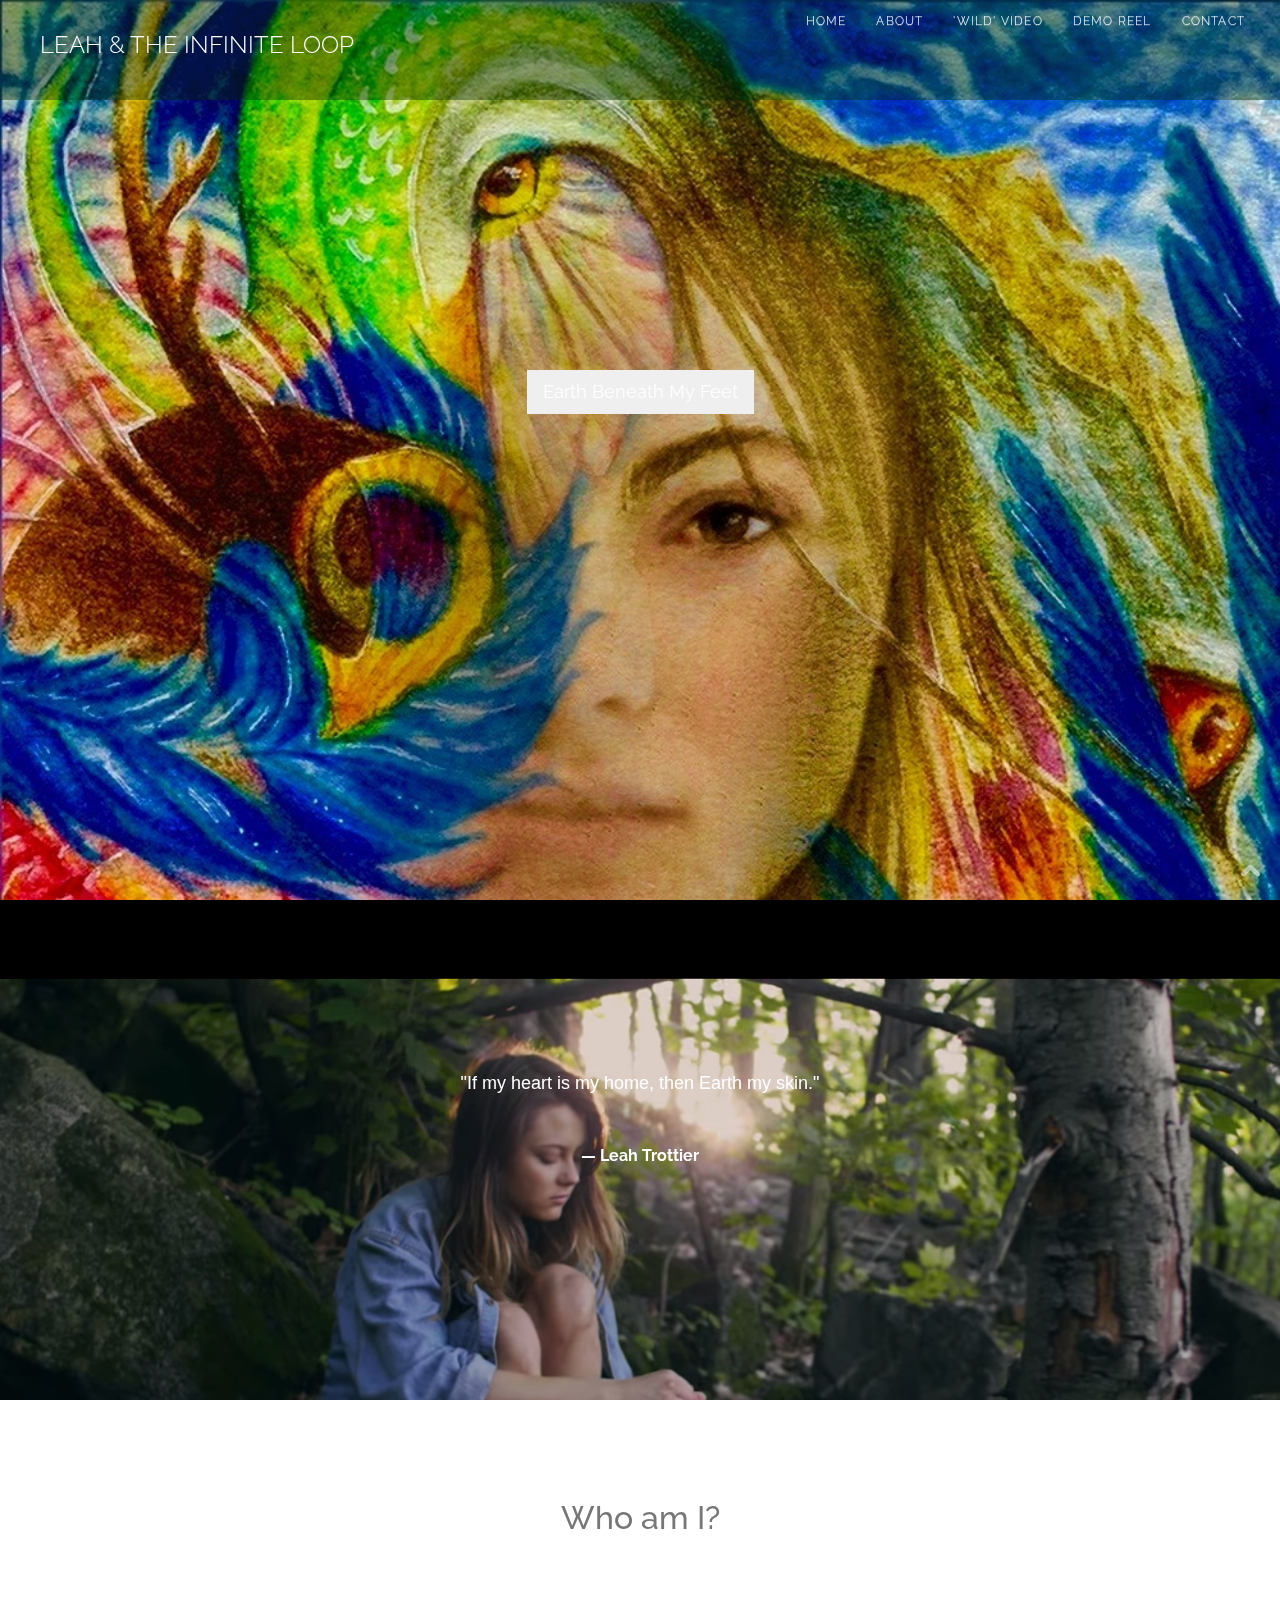
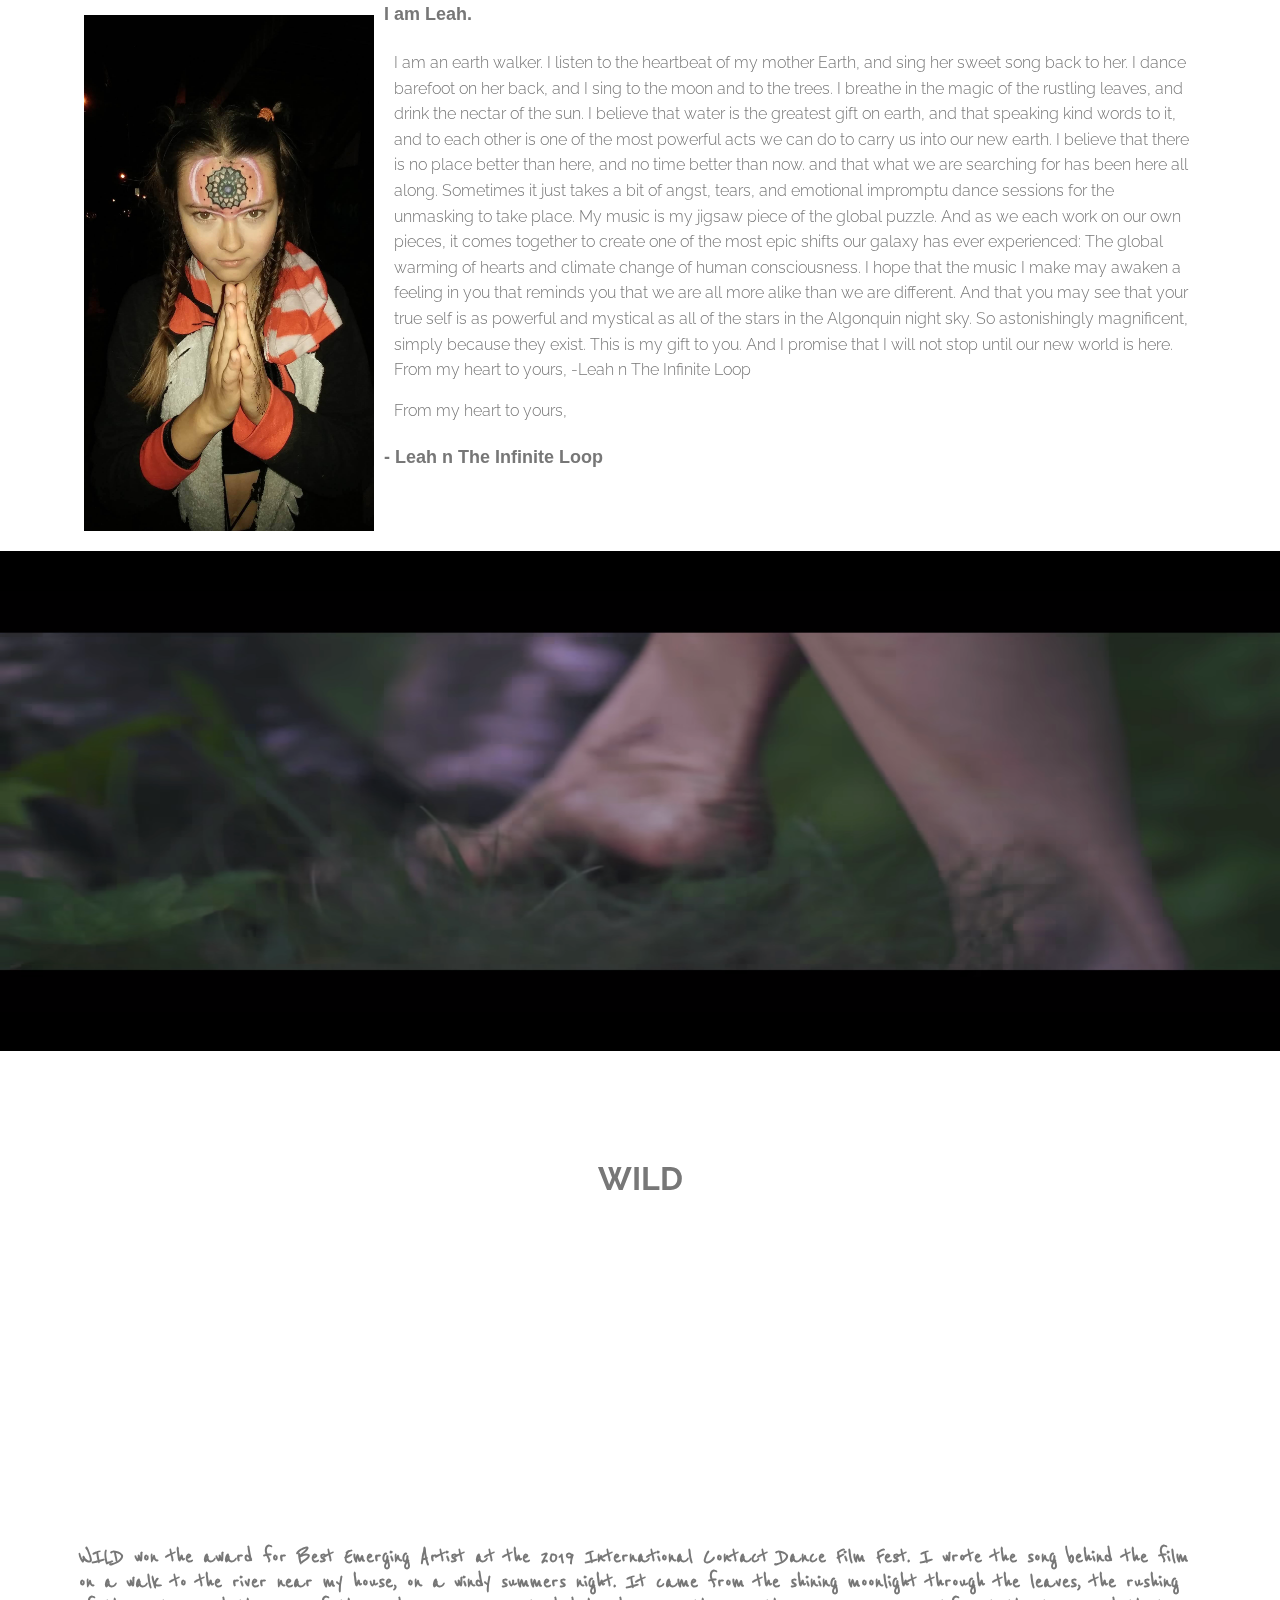
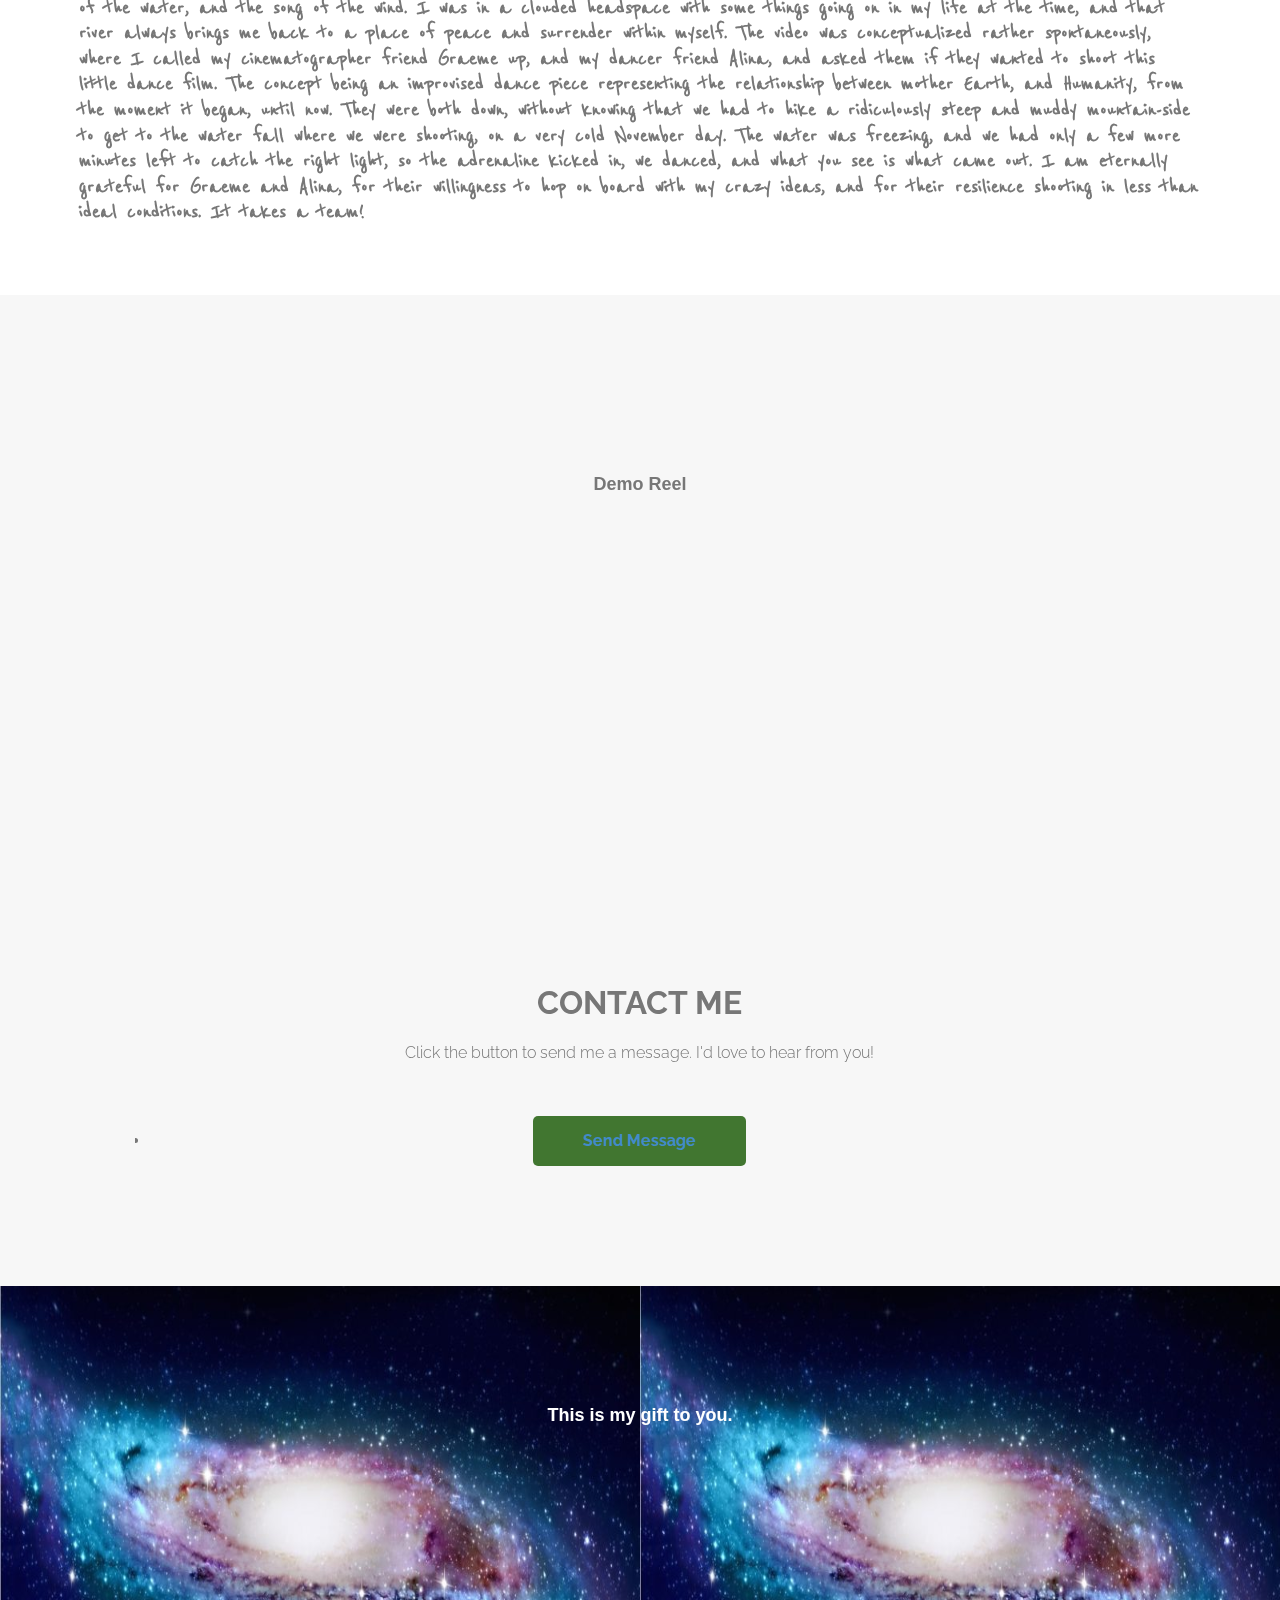
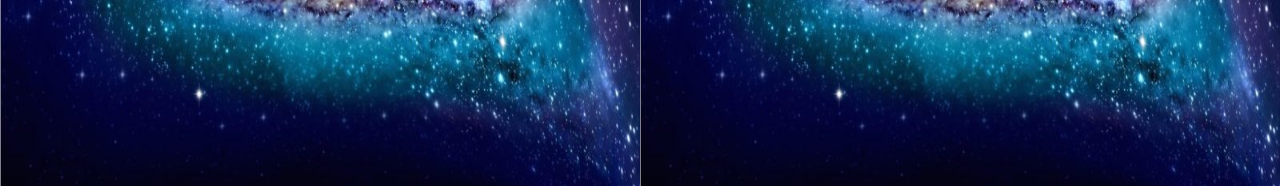
==== index.html @ 400b4d04 "fixed css bug" ====
<!DOCTYPE html>
<!--[if lt IE 7]>      <html class="no-js lt-ie9 lt-ie8 lt-ie7"> <![endif]-->
<!--[if IE 7]>         <html class="no-js lt-ie9 lt-ie8"> <![endif]-->
<!--[if IE 8]>         <html class="no-js lt-ie9"> <![endif]-->
<!--[if gt IE 8]><!-->
<html>
<!--<![endif]-->

<head>
    <!-- BASICS -->
    <meta charset="utf-8">
    <meta http-equiv="X-UA-Compatible" content="IE=edge,chrome=1">
    <title>GREEN responsive bootstraap template</title>
    <meta name="description" content="">
    <meta name="viewport" content="width=device-width, initial-scale=1.0">
    <link rel="stylesheet" type="text/css" href="Green/css/isotope.css" media="screen" />
    <link rel="stylesheet" href="Green/js/fancybox/jquery.fancybox.css" type="text/css" media="screen" />
    <link rel="stylesheet" href="Green/css/bootstrap.css">
    <link rel="stylesheet" href="Green/css/bootstrap-theme.css">
    <link href="Green/css/responsive-slider.css" rel="stylesheet">
    <link rel="stylesheet" href="Green/css/animate.css">
    <link rel="stylesheet" href="Green/css/style.css">
    <link href='https://fonts.googleapis.com/css?family=Reenie+Beanie' rel='stylesheet' type='text/css'>
    <link rel="stylesheet" href="Green/skin/default.css">
    <!-- =======================================================
    Theme Name: Green
    Theme URL: https://bootstrapmade.com/green-free-one-page-bootstrap-template/
    Author: BootstrapMade
    Author URL: https://bootstrapmade.com
    ======================================================= -->
</head>

<!-- NAVBAR -->
<body>


    <div class="header">
        <section id="header" class="appear">

            <div class="navbar navbar-fixed-top" role="navigation" data-0="line-height:100px; height:100px; background-color:rgba(0,0,0,0.3);" data-300="line-height:60px; height:60px; background-color:rgba(0,0,0,1);">

                <div class="navbar-header">
                    <button type="button" class="navbar-toggle" data-toggle="collapse" data-target=".navbar-collapse">
                        <span class="fa fa-bars color-white"></span>
                    </button>
                    <h1><a class="navbar-brand" href="index.html" data-0="line-height:90px;" data-300="line-height:50px;">LEAH & THE INFINITE LOOP
                    </a></h1>
                </div>
                <div class="navbar-collapse collapse">
                    <ul class="nav navbar-nav" data-0="margin-top:20px;" data-300="margin-top:5px;">
                        <li class="active"><a href="#header">Home</a></li>
                        <li><a href="#section-about">About</a></li>
                        <li><a href="#services">'Wild' Video</a></li>
                        <li><a href="#parallax1">Demo Reel</a></li>
                        <li><a href="#section-contact">Contact</a></li>
                    </ul>
                </div>

            </div>


        </section>
    </div>

<!-- HOME PAGE w AUTOMATIC VIDEO BUTTON (SEE BOTTOM SCRIPT)-->

    <div class="carousel-inner">
        <div class="item active" style="background-image: url(static/leah1.jpg);">
            <div class="carousel-caption">
                <div class="wow fadeInUp" data-wow-offset="0" data-wow-delay="0.3s">

                    <div class="wow fadeInUp" data-wow-offset="0" data-wow-delay="0.9s">
                        <form class="form-inline">
                            <div class="form-group">
                                <div id="earth_video" style="position: relative"></div>
                                <button type="button" id="earth_button" class="btn btn-outline-primary btn-lg btn-block" placeholder="Click Me">Earth Beneath My Feet</button>

                            </div>
                        </form>
                    </div>
                </div>
            </div>
        </div>
    </div>
</div>
</div>
</div>

<!-- LOCAL STYLING -->
<style>
.image {
    display: flex;
    background-image: url(static/Leahprayer.jpg);
    width: 450px;
    height: 450px;
    background-size: cover;
    background-position: center;
}

.container-box {
    display: flex;
    flex-direction: row;
    padding: 10px;
}

</style>

<!-- DIVIDER -->
<section id="testimonials-3" class="section" data-stellar-background-ratio="0.5">
    <div class="container">
        <div class="row">
            <div class="col-lg-12">
                <div class="align-center">
                    <div class="testimonial pad-top40 pad-bot40 clearfix">
                        <h5>
                            "If my heart is my home, then Earth my skin."
                        </h5>
                        <br />
                        <span class="author">&mdash; Leah Trottier </span>
                    </div>

                </div>
            </div>
        </div>

    </div>

</section>

<!-- ABOUT -->

<section id="section-about">
    <div class="container">
        <div class="about">

            <div class="row mar-bot40">
                <div class="col-md-offset-3 col-md-6">
                    <div class="title">
                        <div class="wow bounceIn">
                            <h2 class="section-heading animated" data-animation="bounceInUp">Who am I?</h2>

                        </div>
                    </div>
                </div>
            </div>
        </div>


        <div class="row">

                <div class="container-box">


                    <div class="d-flex justify-content-start">
                        <img class="image-fluid" src="static/Leahprayer.jpg" width="300px" height="auto" alt="">
                    </div>


                    <div class="d-flex justify-content-end m-5">

                        <h4>I am Leah.</h4>
                        <p>I am an earth walker. I listen to the heartbeat of my mother Earth, and sing her sweet song back to her.
                            I dance barefoot on her back, and I sing to the moon and to the trees.
                            I breathe in the magic of the rustling leaves, and drink the nectar of the sun.
                            I believe that water is the greatest gift on earth, and that speaking kind words to it, and to each other is one of the most powerful acts we can do to carry us into our new earth.
                            I believe that there is no place better than here, and no time better than now.
                            and that what we are searching for has been here all along.
                            Sometimes it just takes a bit of angst,  tears, and emotional impromptu dance sessions for the unmasking to take place.

                            My music is my jigsaw piece of the global puzzle. And as we each work on our own pieces, it comes together to create one of the most epic shifts our galaxy has ever experienced: The global warming of hearts and climate change of human consciousness.

                            I hope that the music I make may awaken a feeling in you that reminds you that we are all more alike than we are different.
                            And that you may see that your true self is as powerful and mystical as all of the stars in the Algonquin night sky. So astonishingly  magnificent, simply because they exist.

                            This is my gift to you. And I promise that I will not stop until our new world is here.

                            From my heart to yours,

                            -Leah n The Infinite Loop</p>

                            <p>From my heart to yours,<p>

                                <h4> - Leah n The Infinite Loop </h4>

                            </div>
                        </div>
                    </div>




                </div>
        </section>
    </div>
</div>


<!-- spacer section -->
<section id="parallax" class="section parallax">
    <div class="align-center pad-top40 pad-bot30">
    </div>
</section>


<!-- Wild Video -->

<section id="services" class="section pad-bot5 bg-white">
    <div class="container">
        <div class="row mar-bot5">
            <div class="col-md-offset-3 col-md-6">
                <div class="section-header">
                    <div class="wow bounceIn" data-animation-delay="7.8s">

                        <h2 class="section-heading animated">WILD</h2>

                        <iframe width="560" height="315" src="https://www.youtube.com/embed/CLNhPntzt3E"
                        frameborder="0" allow="accelerometer; autoplay; encrypted-media; gyroscope; picture-in-picture" allowfullscreen></iframe>
                    </div>
                </div>
            </div>
        </div>
        <p style= 'font-family: Reenie Beanie; font-weight: bold; font-size: 24px;'>
            WILD won the award for Best Emerging Artist at the 2019 International Contact Dance Film Fest.
            I wrote the song behind the film on a walk to the river near my house, on a windy summers night.
            It came from the shining moonlight through the leaves, the rushing of the water, and the song of the wind.

            I was in a clouded headspace with some things going on in my life at the time, and that river always brings
            me back to a place of peace and surrender within myself. The video was conceptualized rather spontaneously,
            where I called my cinematographer friend Graeme up, and my dancer friend Alina, and asked them if they wanted to shoot this little dance film.

            The concept being an improvised dance piece representing the relationship between mother Earth, and Humanity, from the moment it began, until now.
            They were both down, without knowing that we had to hike a ridiculously steep and muddy mountain-side to get to the water fall where we were shooting,
            on a very cold November day.

            The water was freezing, and we had only a few more minutes left to catch the right light, so the adrenaline kicked in, we danced,
            and what you see is what came out.

            I am eternally grateful for Graeme and Alina, for their willingness to hop on board with my crazy ideas, and for their resilience shooting in less than ideal conditions.

            It takes a team!</p>
        </section>


<!--Demo Reel-->

            <section id="parallax1" class="section pad-top40 pad-bot40 mar-bot20" data-stellar-background-ratio="0.5">
                <div class="container">
                    <div class="align-center">
                        <h4 class="color-black pad-top50">Demo Reel</h4>
                        <p class="color-black"></p>
                        <iframe width="560" height="315" src="https://www.youtube.com/embed/iNQnJTEz__c?modestbranding=1&showinfo=0&fs=0&controls=0" frameborder="0" allow="accelerometer; autoplay; encrypted-media; gyroscope; picture-in-picture"></iframe>
                </div>
            </section>

            <!-- section works -->
            <section id="section-works" class="section appear clearfix">
                <div class="container">

                <!-- contact -->
                <section id="section-contact" class="section appear clearfix">
                    <div class="container">

                        <div class="row mar-bot40">
                            <div class="col-md-offset-3 col-md-6">
                                <div class="section-header">
                                    <h2 class="section-heading animated" data-animation="bounceInUp">Contact Me</h2>
                                    <p>Click the button to send me a message.
                                        I'd love to hear from you!</p>
                                </div>
                            </div>
                        </div>

                <li class="text-center"><button type="submit" class="line-btn green">
                    <a href="mailto: zebraprintedturtle@gmail.com">Send Message</button>
                    </li>
                                    </div>

                            </div>
                            <!-- ./span12 -->
                        </div>

                    </div>
                </section>

            <!-- CLOSING PAGE -->
                <section id="parallax2" class="section parallax">
                    <div class="align-center pad-top40 pad-bot30">
                        <h4 class="color-white pad-top0">This is my gift to you.</h4>
                        <p class="color-white"> </p>
                    </div>
                </section>

<!-- SCRIPTS -->
            <a href="#header" class="scrollup"><i class="fa fa-chevron-up"></i></a>

            <script src="js/modernizr-2.6.2-respond-1.1.0.min.js"></script>
            <script src="js/jquery.js"></script>
            <script src="js/jquery.easing.1.3.js"></script>
            <script src="js/bootstrap.min.js"></script>
            <script src="js/jquery.isotope.min.js"></script>
            <script src="js/jquery.nicescroll.min.js"></script>
            <script src="js/fancybox/jquery.fancybox.pack.js"></script>
            <script src="js/skrollr.min.js"></script>
            <script src="js/jquery.scrollTo.js"></script>
            <script src="js/jquery.localScroll.js"></script>
            <script src="js/stellar.js"></script>
            <script src="js/responsive-slider.js"></script>
            <script src="js/jquery.appear.js"></script>
            <script src="js/grid.js"></script>
            <script src="js/main.js"></script>
            <script src="js/wow.min.js"></script>

            <!-- onclick sets an anonymous function which will be evoked when the button is clicked
            video.innerHTML inserts video tag into the div
            setTimeout stops the video after 52 seconds, replacing video tag with empty string -->

            <script>
            const button = document.getElementById("earth_button")
            const video = document.getElementById("earth_video")
            button.onclick = () => {
                video.innerHTML = `<video controls autoplay style="position: fixed; left:0; top:0">
                <source src="static/Earth_Beneath_My_Feet.mov" type="video/mp4"></video>`
                setTimeout(()=>{
                    video.innerHTML = ""
                }, 49000)
            }
            </script>
            <script src="/colorlib-regform-3/index.html"></script>
        </body>

        </html>
---- Green/css/isotope.css ----
/* Start: Recommended Isotope styles */

/**** Isotope Filtering ****/

.isotope-item {
  z-index: 2;
}

.isotope-hidden.isotope-item {
  pointer-events: none;
  z-index: 1;
}

/**** Isotope CSS3 transitions ****/

.isotope,
.isotope .isotope-item {
  -webkit-transition-duration: 0.8s;
     -moz-transition-duration: 0.8s;
      -ms-transition-duration: 0.8s;
       -o-transition-duration: 0.8s;
          transition-duration: 0.8s;
}

.isotope {
  -webkit-transition-property: height, width;
     -moz-transition-property: height, width;
      -ms-transition-property: height, width;
       -o-transition-property: height, width;
          transition-property: height, width;
}

.isotope .isotope-item {
  -webkit-transition-property: -webkit-transform, opacity;
     -moz-transition-property:    -moz-transform, opacity;
      -ms-transition-property:     -ms-transform, opacity;
       -o-transition-property:         top, left, opacity;
          transition-property:         transform, opacity;
}

/**** disabling Isotope CSS3 transitions ****/

.isotope.no-transition,
.isotope.no-transition .isotope-item,
.isotope .isotope-item.no-transition {
  -webkit-transition-duration: 0s;
     -moz-transition-duration: 0s;
      -ms-transition-duration: 0s;
       -o-transition-duration: 0s;
          transition-duration: 0s;
}

/* End: Recommended Isotope styles */



/* disable CSS transitions for containers with infinite scrolling*/
.isotope.infinite-scrolling {
  -webkit-transition: none;
     -moz-transition: none;
      -ms-transition: none;
       -o-transition: none;
          transition: none;
}



/**** Isotope styles ****/

/* required for containers to inherit vertical size from window */
/*html,
body {
  height: 100%;
}*/

#container {
  border: 1px solid #666;
  padding: 5px;
  margin-bottom: 20px;
}

.element {
  width: 110px;
  height: 110px;
  margin: 5px;
  float: left;
  overflow: hidden;
  position: relative;
  background: #888;
  color: #222;
  -webkit-border-top-right-radius: 1.2em;
      -moz-border-radius-topright: 1.2em;
          border-top-right-radius: 1.2em;
}

.element.alkali          { background: #F00; background: hsl(   0, 100%, 50%); }
.element.alkaline-earth  { background: #F80; background: hsl(  36, 100%, 50%); }
.element.lanthanoid      { background: #FF0; background: hsl(  72, 100%, 50%); }
.element.actinoid        { background: #0F0; background: hsl( 108, 100%, 50%); }
.element.transition      { background: #0F8; background: hsl( 144, 100%, 50%); }
.element.post-transition { background: #0FF; background: hsl( 180, 100%, 50%); }
.element.metalloid       { background: #08F; background: hsl( 216, 100%, 50%); }
.element.other.nonmetal  { background: #00F; background: hsl( 252, 100%, 50%); }
.element.halogen         { background: #F0F; background: hsl( 288, 100%, 50%); }
.element.noble-gas       { background: #F08; background: hsl( 324, 100%, 50%); }


.element * {
  position: absolute;
  margin: 0;
}

.element .symbol {
  left: 0.2em;
  top: 0.4em;
  font-size: 3.8em;
  line-height: 1.0em;
  color: #FFF;
}
.element.large .symbol {
  font-size: 4.5em;
}

.element.fake .symbol {
  color: #000;
}

.element .name {
  left: 0.5em;
  bottom: 1.6em;
  font-size: 1.05em;
}

.element .weight {
  font-size: 0.9em;
  left: 0.5em;
  bottom: 0.5em;
}

.element .number {
  font-size: 1.25em;
  font-weight: bold;
  color: hsla(0,0%,0%,.5);
  right: 0.5em;
  top: 0.5em;
}

.variable-sizes .element.width2 { width: 230px; }

.variable-sizes .element.height2 { height: 230px; }

.variable-sizes .element.width2.height2 {
  font-size: 2.0em;
}

.element.large,
.variable-sizes .element.large,
.variable-sizes .element.large.width2.height2 {
  font-size: 3.0em;
  width: 350px;
  height: 350px;
  z-index: 100;
}

.clickable .element:hover {
  cursor: pointer;
}

.clickable .element:hover h3 {
  text-shadow:
    0 0 10px white,
    0 0 10px white
  ;
}

.clickable .element:hover h2 {
  color: white;
}
---- Green/css/responsive-slider.css ----
.responsive-slider {
  width: 100%;
  position: relative;
}
.responsive-slider .touch-surface {
  position: absolute;
  top: 0;
  left: 0;
  width: 100%;
  height: 100%;
}
.responsive-slider .slides {
  position: relative;
  overflow: hidden;
}
.responsive-slider .slides ul {
  list-style-type: none;
  padding: 0;
  margin: 0;
  white-space: nowrap;
  font-size: 0;
  width: 100%;
}
.responsive-slider .slides ul li {
  display: inline-block;
}
.responsive-slider .slides ul li .slide-body {
  display: inline-block;
  position: relative;
  font-size: 14px;
}
.responsive-slider .slides ul li .slide-body img {
}
.responsive-slider .slides ul li .slide-body .caption {
  position: absolute;
  color: #fff;
  text-shadow: 0px 1px 0px #000000;
}
.responsive-slider .slides ul li .slide-body .caption.header {
  top: 45%;
  left: 29%;
}
@media (max-width: 1199px){
.responsive-slider .slides ul li .slide-body .caption.header {
  top: 45%;
  left:15%;
} 
}
.responsive-slider .slides ul li .slide-body .caption.header h1 {
  font-size: 50px;
  padding: 0 3px 0 3px;
  
}
.responsive-slider .slides ul li .slide-body .caption.header h2 {
  font-size: 40px;
  padding: 0 3px 0 3px;
  
}
.responsive-slider .slides ul li .slide-body .caption.header h2 i {
  font-size: 35px;
}
@media (min-width: 481px) and (max-width: 767px) {
  .responsive-slider .slides ul li .slide-body .caption.header h2 {
    font-size: 25px;
  }
  .responsive-slider .slides ul li .slide-body .caption.header h2 i {
    font-size: 20px;
  }
}
@media (max-width: 480px) {
  .responsive-slider .slides ul li .slide-body .caption.header h2 {
    font-size: 16px;
  }
  .responsive-slider .slides ul li .slide-body .caption.header h2 i {
    font-size: 14px;
  }
}
.responsive-slider .slides ul li .slide-body .caption.sub {
  bottom: -8px;
  right: -20px;
  font-weight: bold;
}
@media (min-width: 481px) and (max-width: 767px) {
  .responsive-slider .slides ul li .slide-body .caption.sub {
    font-size: 11px;
    bottom: 0px;
    right: -10px;
  }
}
@media (max-width: 480px) {
  .responsive-slider .slides ul li .slide-body .caption.sub {
    font-size: 10px;
    bottom: 5px;
    right: 0;
  }
}
.responsive-slider .slides ul li .slide-body .caption.img-html5 {
  top: 13%;
  right: 8%;
  width: 30%;
}
.responsive-slider .slides ul li .slide-body .caption.img-html5 img {
  max-width: 100%;
}
.responsive-slider .slides ul li .slide-body .caption.img-css3 {
  top: 57%;
  right: 12%;
  width: 10%;
}
.responsive-slider .slides ul li .slide-body .caption.img-css3 img {
  max-width: 100%;
}
.responsive-slider .slides ul li .slide-body .caption.img-bootstrap {
  top: 48%;
  right: 12%;
  width: 11%;
}
.responsive-slider .slides ul li .slide-body .caption.img-bootstrap img {
  max-width: 100%;
}
.responsive-slider .slides ul li .slide-body .caption.img-twitter {
  top: 19%;
  right: 12%;
  width: 11%;
}
.responsive-slider .slides ul li .slide-body .caption.img-twitter img {
  max-width: 100%;
}
.responsive-slider .slides ul li .slide-body .caption.img-jquery {
  top: 66%;
  right: 12%;
  width: 33%;
}
.responsive-slider .slides ul li .slide-body .caption.img-jquery img {
  max-width: 100%;
}
.responsive-slider .slider-control {
  position: absolute;
  font-size: 20px;
  color: #000;
  top: 40%;
  background-color: #fff;
  padding: 10px;
}
.responsive-slider .slider-control.left {
  left: 0;
  padding-left: 0;
  -webkit-border-radius: 0px 6px 6px 0px;
  border-radius: 0px 6px 6px 0px;
}
.responsive-slider .slider-control.left:hover {
  text-decoration: none;
  padding-left: 10px;
}
.responsive-slider .slider-control.right {
  right: 0;
  padding-right: 0;
  -webkit-border-radius: 6px 0px 0px 6px;
  border-radius: 6px 0px 0px 6px;
}
.responsive-slider .slider-control.right:hover {
  text-decoration: none;
  padding-right: 10px;
}
@media (max-width: 480px) {
  .responsive-slider .slider-control.left,
  .responsive-slider .slider-control.right {
    display: none;
  }
}
.responsive-slider .pages {
  position: absolute;
  bottom: 0;
  left: 0;
  width: 100%;
  text-align: center;
}
.responsive-slider .pages .page {
  display: inline-block;
  color: transparent;
  width: 5px;
  height: 5px;
  border: 3px solid #fff;
  border-radius: 50%;
  opacity: 0.5;
}
.responsive-slider .pages .page.active {
  opacity: 1;
}
---- Green/css/style.css ----
/*
    Theme Name: Green
    Theme URL: https://bootstrapmade.com/green-free-one-page-bootstrap-template/
    Author: BootstrapMade
    Author URL: https://bootstrapmade.com
*/
/* ==== Google font ==== */

@import url(https://fonts.googleapis.com/css?family=Raleway:400,300,200,100,500,600,700,800,900);

/* === fontawesome === */
@import url('font-awesome.css');
/* ==== overwrite bootstrap standard ==== */
@import url('overwrite.css');
@import url('animate.css');

/*==========================================================================
  General
  ========================================================================== */
body {
  font-family: "Raleway", Helvetica, Arial, sans-serif;
  color: #777;
  background: #f7f7f7;
  font-size: 16px;
  line-height: 1.6em;
  font-weight: 300;
  text-shadow: none;
}

.clear {
  clear: both;
}

body,
h1,
h2,
h3,
h4,
h5,
h6,
.h1,
.h2,
.h3,
.h4,
.h5,
.h6 {
  font-family: "Raleway", Helvetica, Arial, sans-serif;
}

h1,
h2,
h3,
h4,
h5,
h6 {
  font-style: normal;
  margin: 0 0 20px 0;
}

h1 {
  font-size: 40px;
  line-height: 30px;
}

h2 {
  font-size: 32px;
}

h3 {
  font-size: 24px;
}

h4 {
  font-size: 18px;
}

h5 {
  font-size: 16px;
}

.txt-light {
  font-weight: 300;
}

.txt-regular {
  font-weight: 400;
}

.txt-bold {
  font-weight: 700;
}

.txt-uppercase {
  text-transform: uppercase;
}

blockquote {
  font-family: "Raleway", Helvetica, Arial, sans-serif;
}

blockquote.bigquote {
  border: none;
  background-color: none;
  font-size: 48px;
  font-weight: 700;
  line-height: 1.1em;
  margin-top: 70px;
}

.text-bold {
  font-weight: 900;
}

article,
aside,
details,
figcaption,
figure,
footer,
header,
hgroup,
menu,
nav,
section {
  display: block;
}


small {
  font-size: 70%;
  font-weight: 100;
}

a:hover {
  text-decoration: none;
}

:focus {
  outline: none;
}

.color-white.txt-shadow {
  text-shadow: 1px 1px 0 rgba(0, 0, 0, 0.2);
}

.t-uppercase {
  text-transform: uppercase;
}

/*==========================================================================
  Misc & Adjust
 ========================================================================== */
.row {
  z-index: 9999;
}

.big {
  font-size: 20pt;
  font-weight: 300;
}


.blink:hover {
  opacity: 0.9;
}

.half-offset {
  margin-bottom: 75px !important;
}

.no-offset {
  margin: 0 !important;
  padding: 0;
}

.content,
.container {
  overflow: hidden;
}

.trans {
  border: 0 !important;
  background: 0 !important;
  box-shadow: none !important;
  -webkit-box-shadow: none !important;
}

.nobg {
  background: 0;
  border: 0;
}

.noborder {
  border: 0 !important;
}

.color-white {
  color: #fff;
}

.theme-bg {
  background-color: #ff7701 !important;
}

.normalize-font-top {
  padding-top: 25px;
}



/* --- float --- */
.float-left {
  float: left;
}

.float-right {
  float: right;
}

/* --- align --- */
.align-left {
  text-align: left;
}

.align-right {
  text-align: right;
}

.align-center {
  text-align: center;
  padding-top: 50px;
}

.align-center i:hover {

  cursor: pointer;
  -moz-transform: rotate(360deg);
  -webkit-transform: rotate(360deg);
  -ms--transform: rotate(360deg);
  transform: rotate(360deg);
  -webkit-transition: all 0.7s;
  -moz-transition: all 0.7s;
  -o-transition: all 0.7s;
  -ms-transition: all 0.7s;
  transition: all 0.7s;

}

/* ---- padding ---- */
/* top */
.pad-top0 {
  padding-top: 0;
}

.pad-top5 {
  padding-top: 5px;
}

.pad-top10 {
  padding-top: 10px;
}

.pad-top15 {
  padding-top: 15px;
}

.pad-top20 {
  padding-top: 20px;
}

.pad-top25 {
  padding-top: 25px;
}

.pad-top30 {
  padding-top: 30px;
}

.pad-top35 {
  padding-top: 35px;
}

.pad-top40 {
  padding-top: 40px;
}

.pad-top50 {
  padding-top: 50px;
}

/* bottom */
.pad-bot0 {
  padding-bottom: 0;
}

.pad-bot5 {
  padding-bottom: 5px;
}

.pad-bot10 {
  padding-bottom: 10px;
}

.pad-bot15 {
  padding-bottom: 15px;
}

.pad-bot20 {
  padding-bottom: 20px;
}

.pad-bot25 {
  padding-bottom: 25px;
}

.pad-bot30 {
  padding-bottom: 30px;
}

.pad-bot35 {
  padding-bottom: 35px;
}

.pad-bot40 {
  padding-bottom: 40px;
}


/* ---- margin --- */
.mar-left5 {
  margin-left: 5px;
}

.mar-left10 {
  margin-left: 10px;
}

.mar-left15 {
  margin-left: 15px;
}

.mar-left20 {
  margin-left: 20px;
}

.mar-left25 {
  margin-left: 25px;
}

.mar-left30 {
  margin-left: 30px;
}

.mar-right5 {
  margin-right: 5px;
}

.mar-right10 {
  margin-right: 10px;
}

.mar-right15 {
  margin-right: 15px;
}

.mar-right20 {
  margin-right: 20px;
}

.mar-right25 {
  margin-right: 25px;
}

.mar-right30 {
  margin-right: 30px;
}

/* top */
.mar-top0 {
  margin-top: 0;
}

.mar-top5 {
  margin-top: 5px;
}

.mar-top10 {
  margin-top: 10px;
}

.mar-top15 {
  margin-top: 15px;
}

.mar-top20 {
  margin-top: 20px;
}

.mar-top25 {
  margin-top: 25px;
}

.mar-top30 {
  margin-top: 30px;
}

.mar-top35 {
  margin-top: 35px;
}

.mar-top40 {
  margin-top: 40px;
}

/*service*/
i.service-icon {
  border: 1px solid #000;
  border-radius: 50%;
  display: inline-block;
  font-size: 56px;
  color: #417630;
  width: 140px;
  height: 140px;
  line-height: 136px;
  vertical-align: middle;
  text-align: center;
  margin-bottom: 25px;

}

i.service-icon:hover {
  border: 1px solid #417630;
  color: #fff;
  border-radius: 50%;
  display: inline-block;
  font-size: 56px;
  background-color: #417630;

  line-height: 136px;
  vertical-align: middle;
  text-align: center;
  cursor: pointer;
}

.service-col {
  padding: 40px 20px;
  margin: 0 10px;
  background-color: none;
  -webkit-transition: all 0.5s ease-out;
  -moz-transition: all 0.5s ease-out;
  -o-transition: all 0.5s ease-out;
  transition: all 0.5s ease-out;
  margin-bottom: 40px;
}

.service-col .service-icon {
  height: 140px;
  width: 140px;
  margin: 0 auto;
  border: 3px solid #417630;
  -webkit-box-shadow: inset 0 0 0 0 #fff;
  -moz-box-shadow: inset 0 0 0 0 #fff;
  box-shadow: inset 0 0 0 0 #fff;
  -webkit-transition: all 0.3s ease-out;
  -moz-transition: all 0.3s ease-out;
  -o-transition: all 0.3s ease-out;
  transition: all 0.3s ease-out;
  transition-delay: 0.3s;
  -webkit-transition-delay: 0.3s;
}

.service-col .service-icon i {
  font-size: 4.5em;
  line-height: 140px;
  margin: 0 auto;
  color: #417630;
  -webkit-animation: serviceicon 0.6s ease-in-out;
  -moz-animation: serviceicon 0.6s ease-in-out;
  animation: serviceicon 0.6s ease-in-out;
}

.service-col h2 {
  font-weight: 600;
  margin: 1em 0 0.75em;
}

.service-col h2 a {
  color: #417630;
}

}

.service-col p {
  font-size: 0.875em;
  font-weight: 200;
  margin-bottom: 0;
}

.service-col:hover {
  background-color: rgba(65, 118, 48, 0.25);
  -webkit-transition: all 0.2s ease-out;
  -moz-transition: all 0.2s ease-out;
  -o-transition: all 0.2s ease-out;
  transition: all 0.2s ease-out;
}

.service-col:hover .service-icon {
  -webkit-transition: all 0.5s ease-out;
  -moz-transition: all 0.5s ease-out;
  -o-transition: all 0.5s ease-out;
  transition: all 0.5s ease-out;
  transition-delay: 0s;
  -webkit-transition-delay: 0s;
  -webkit-box-shadow: inset 0 0 0 100px #fff;
  -moz-box-shadow: inset 0 0 0 100px #fff;
  box-shadow: inset 0 0 0 100px #fff;
}

.service-col:hover .service-icon i {
  color: #417630;
  -webkit-animation: serviceiconhover 0.5s ease-in-out;
  -moz-animation: serviceiconhover 0.5s ease-in-out;
  animation: serviceiconhover 0.5s ease-in-out;
}

/* bottom */
.mar-bot0 {
  margin-bottom: 0;
}

.mar-bot5 {
  margin-bottom: 5px;
}

.mar-bot10 {
  margin-bottom: 10px;
}

.mar-bot15 {
  margin-bottom: 15px;
}

.mar-bot20 {
  margin-bottom: 20px;
}

.mar-bot25 {
  margin-bottom: 25px;
}

.mar-bot30 {
  margin-bottom: 30px;
}

.mar-bot35 {
  margin-bottom: 35px;
}

.mar-bot40 {
  margin-bottom: 40px;
}

.mar-bot45 {
  margin-bottom: 45px;
}


/*===========================
  --- Sections ----
=========================== */

section.section {
  margin: 0;
  padding: 80px 0 60px 0;
}


.bg-white {
  background-color: #fff;
}

/* --- section heading --- */
.section-header {
  text-align: center;
  padding-top: 30px;
}

.section-header h2.section-heading {
  text-transform: uppercase;
  font-weight: 700;
}

/* ==========================
 --- Parallax ---
============================= */

#parallax {
    background-image: url(../img/barefoot.png);
    background-repeat: round, no-repeat;
    height: 500px;
    width: auto;
}

#parallax1 {
  padding-bottom: 40px;
  height: 500px;
}

#parallax2 {
  background-image: url(../img/parallax/WarpedMilkyWay-e1549386858602.jpg);
  background-repeat: round, no-repeat;
  height: 500px;
  width: auto;
}

#testimonials {
  /* background-image: url(../img/barefoot.png); */
  height: 500px;
  width: auto;
  .no-padding {
  padding-left: 0;
  padding-right: 0;
}
}

#testimonials-3 {
  background-image: url(../img/leahmtroyal.png);
  height: 500px;
}

#testimonials-2 {
  background-image: url(../img/barefoot.png);
  object-fit: contain;
  /* height: 500px;
  width: auto; */
}

/*===========================
	---Pricing---
===========================*/
{
  margin: 50px 0 100px 0;
}

.line-wrap {
  width: 100%;
  margin: 0 auto;
  position: relative;
}

.line-wrap:after {
  clear: both;
  content: "";
  display: block;
}

.line-pricing-table {
  display: table;
  width: 100%;
  table-layout: fixed;
}

.pricing-table-wrap {
  width: 100%;
  text-align: center;
  margin-bottom: 30px;
}


.pricing-table-wrap ul {
  border: 2px solid #e6e6e6;
  -webkit-border-radius: 5px;
  -moz-border-radius: 5px;
  -ms-border-radius: 5px;
  -o-border-radius: 5px;
  border-radius: 5px;
  margin: 0;
  padding: 40px 20px;
  background: #ffffff;
  list-style: none;
}

.pricing-table-wrap ul li.line-head-row {
  font-size: 24px;
  line-height: 100%;
  font-weight: bold;
  padding-bottom: 5px;
  list-style: none;
}

.pricing-table-wrap ul li.line-price-row {
  border-bottom: 2px solid #e6e6e6;
  padding-bottom: 30px;
  margin-bottom: 35px;
  list-style: none;
}

.pricing-table-wrap ul li.line-price-row p {
  margin: 0;
}

.pricing-table-wrap ul li.line-price-row small {
  font-size: 18px;
  color: #b3b3b3;
  list-style: none;
}

.pricing-table-wrap ul li.line-price-row span {
  font-size: 72px;
  color: #417630;
  font-weight: bold;
  font-family: 'Montserrat', sans-serif;
  line-height: 100%;
}

.pricing-table-wrap ul li.line-price-row span.symbol {
  position: relative;
  font-size: 24px;
  color: #000000;
  font-weight: normal;
  font-family: 'Raleway', sans-serif;
  top: -15px;
}

.pricing-table-wrap ul li.line-btn-row {
  margin-top: 30px;
  list-style: none;
}

.pricing-table-wrap ul.line-highlight {
  border-color: #417630;
  padding: 0;
}

.pricing-table-wrap ul.line-highlight li.line-price-row {
  background: #417630;
  border-color: #417630;
}

.pricing-table-wrap ul.line-highlight li.line-price-row small {
  color: #ffffff;
}

.pricing-table-wrap ul.line-highlight li.line-price-row span {
  color: #ffffff;
}

.pricing-table-wrap ul.line-highlight li.line-price-row span.symbol {
  color: #ffffff;
}

.pricing-table-wrap ul.line-highlight li.line-head-row {
  color: #ffffff;
  background: #417630;
  padding-top: 40px;
}

.pricing-table-wrap ul.line-highlight li.line-btn-row {
  padding-bottom: 40px;
}

.line-btn,
input[type="submit"],
button[type="submit"] {
  font-weight: bold;
  color: #000000;
  background-image: none;
  background-color: #ffffff;
  height: 50px;
  line-height: 50px;
  padding: 0 50px;
  cursor: pointer;
  border: 2px solid #000000;
  white-space: nowrap;
  -webkit-border-radius: 5px;
  -moz-border-radius: 5px;
  -ms-border-radius: 5px;
  -o-border-radius: 5px;
  border-radius: 5px;
  -webkit-transition: all 0.2s ease-in-out 0s;
  -moz-transition: all 0.2s ease-in-out 0s;
  -o-transition: all 0.2s ease-in-out 0s;
  -ms-transition: all 0.2s ease-in-out 0s;
  transition: all 0.2s ease-in-out 0s;
  display: inline-block;
}

.line-btn.small,
input[type="submit"].small,
button[type="submit"].small {
  height: 40px;
  line-height: 40px;
  padding: 0 30px;
}

.line-btn.big,
input[type="submit"].big,
button[type="submit"].big {
  height: 60px;
  line-height: 60px;
  padding: 0 70px;
}

.line-btn.blue,
input[type="submit"].blue,
button[type="submit"].blue {
  background: #009eca;
  border: none;
  color: #ffffff;
}

.line-btn.lightblue,
input[type="submit"].lightblue,
button[type="submit"].lightblue {
  background: #58c5c0;
  border: none;
  color: #ffffff;
}

.line-btn.darkblue,
input[type="submit"].darkblue,
button[type="submit"].darkblue {
  background: #42555c;
  border: none;
  color: #ffffff;
}

.line-btn.red,
input[type="submit"].red,
button[type="submit"].red {
  background: #e74c3c;
  border: none;
  color: #ffffff;
}

.line-btn.green,
input[type="submit"].green,
button[type="submit"].green {
  background: #417630;
  border: none;
  color: #ffffff;
}

.line-btn.orange,
input[type="submit"].orange,
button[type="submit"].orange {
  background: #f6ba70;
  border: none;
  color: #ffffff;
}

.line-btn.light,
input[type="submit"].light,
button[type="submit"].light {
  background: #dddddd;
  color: #000000;
  border: none;
}

.line-btn.light:hover,
input[type="submit"].light:hover,
button[type="submit"].light:hover {
  color: #ffffff;
  background: #417630;
}

/*===========================
  --- Header & menu ----
=========================== */

.navbar {
  line-height: 100px;
  height: 100px;
  background-color: rgba(5, 42, 2, 0.4);
  display: block;
  vertical-align: middle;
  text-align: center;
  margin-bottom: 0;
  padding-bottom: 0;
}

.navbar .navbar-collapse {
  margin-bottom: 0;
  padding-bottom: 0;
  margin-right: 20px;
}

/*--Responsive--*/

@media (max-width: 1199px) {
  .navbar .navbar-collapse {
    margin-bottom: 0;
    padding-bottom: 0;
    margin-top: -20px;
  }

  .navbar .navbar-nav>.active>a {
    padding-bottom: 0px;
  }

  .row-slider {
    height: auto;
  }
}

@media (max-width: 767px) {
  .navbar .navbar-collapse {
    padding: 0;
  }
}

.nav li {
  height: 100%;
  line-height: 100%;
  margin-bottom: 0;
  padding-bottom: 0;
}

.nav>li>a {
  display: table-cell;
  height: 100%;
  line-height: 100%;
  vertical-align: middle;
  color: #fff;
  font-weight: 0;
  font-size: 12px;
  letter-spacing: .1em;
  text-transform: uppercase;

}

.nav>li>a:hover {
  color: #fff;
  background: none;
}

.navbar-nav {
  float: right;
  margin-bottom: 0;
  padding-bottom: 0;
}

.navbar .navbar-nav>.active>a {
  color: #fff;
}

.navbar .navbar-nav>.active>a {
  padding-bottom: 15px;
}

h1 a.navbar-brand {
  font-size: 24px;
  color: #fff;
  font-weight: 300;
  text-shadow: none;
  margin-left: 40px;
}

.navbar-brand {
  padding: 0;
  display: table-cell;
  vertical-align: middle;
  line-height: 90px;
}

.navbar-brand img {
  vertical-align: middle;
}

.navbar-toggle {
  padding: 0;
  margin: 0;
  width: 80px;
}


.navbar-collapse.in, .navbar-collapse.collapsing {
  margin-top: -5px !important;
  width: 100%;
}



/*===========================
  --- Featured section ----
=========================== */

section.featured {
  height: auto;
  padding: px 0 0px;
  background: #333333;
  vertical-align: middle;
  text-align: center;
  color: #fff;
}

section.featured img {
  height: 100%;

}

section.featured h2.slogan {
  color: #fff;
  font-size: 48px;
  font-weight: 900;
}

/*===========================
  slider
============================ */
.slider {
  position: relative;
}

.carousel-inner {
  height: 100vh;
}

@media (max-width: 768px) {
  .slider {
    margin-top: 60px;
  }

  .navbar {
    height: 60px !important;
  }

  .navbar-header {
    background: #000000;
    height: 60px !important;
    line-height: 55px;
  }

  .navbar-brand {
    line-height: 60px;
  }

}


.carousel-inner .item {
  background-attachment: fixed;
  background-position: top;
  background-size: cover;
  height: 100%;
}

#carousel-slider {
  position: relative;
}

#carousel-slider .carousel-indicators {
  bottom: -40px;
}

#carousel-slider .carousel-indicators li {
  border: 1px solid #ffbd20;
}

#carousel-slider a i {
  border-radius: 50%;
  font-size: 30px;
  height: 50px;
  padding: 10px;
  position: absolute;
  top: 50%;
  width: 50px;
  color: #3a906d;
  background: #3a906d;
  color: #fff;
}

#carousel-slider a i:hover {
  background: #3a906d;
  color: #fff;
  border: 1px solid #3a906d;
}

#carousel-slider .carousel-control {
  width: inherit;
}

#carousel-slider .carousel-control.left i {
  left: 50px;
  top: calc(50% - 50px);
}

#carousel-slider .carousel-control.right i {
  right: 50px;
  top: calc(50% - 50px);
}

.carousel-caption {
  position: absolute;
  right: 15%;
  top: calc(50% - 150px);
  font-size: 40px;
  left: 15%;
  z-index: 10;
  padding-bottom: 0px;
  color: #fff;
  text-align: center;
}

.carousel-caption h2 {
  font-size: 60px;
  color: #fff;
}

.carousel-caption h2 span {
  font-size: 60px;
  color: #fff;
}

.carousel-caption p {
  font-size: 30px;
  margin-top: 30px;
  margin-bottom: 20px;
  color: #fff;
  padding: 10px;
  background: #3a906d;
}

@media (max-width: 767px) {
  .carousel-caption {
    font-size: 18px;
    top: 30px;
  }
  .carousel-caption h2 {
    font-size: 32px;
  }

  .carousel-caption h2 span,
  .carousel-caption p {
    font-size: 18px;
  }
}

/* .carousel-inner .form-inline .form-group button[type="livedemo"] {
  padding: 20px 60px;
  font-size: 20px;
  background: #3a906d;
  color: #fff;
  border-radius: 0;
  border-color: #fff;
  text-transform: uppercase;
} */

/* .carousel-inner .form-inline .form-group button[type="livedemo"]:hover {
  color: #fff;
  opacity: 0.8;
  -webkit-transition: color 300ms, background-color 300ms;
  -moz-transition: color 300ms, background-color 300ms;
  -o-transition: color 300ms, background-color 300ms;
  transition: color 300ms, background-color 300ms;
} */
/*
.carousel-inner .form-inline .form-group button[type="getnow"] {
  padding: 20px 60px;
  font-size: 20px;
  background: #fff;
  color: #272727;
  border-radius: 0;
  text-transform: uppercase;
} */

/* .carousel-inner .form-inline .form-group button[type="getnow"]:hover {
  color: #fff;
  border-color: #fff;
  background: #3a906d;
  -webkit-transition: color 300ms, background-color 300ms;
  -moz-transition: color 300ms, background-color 300ms;
  -o-transition: color 300ms, background-color 300ms;
  transition: color 300ms, background-color 300ms;
} */

.form-inline {
  margin-top: 50px;
}


/*row-slider*/
.row-slider {
  padding-top: 20px;
  vertical-align: middle;
  padding-bottom: 20px;
}

.title {
  padding-top: 100px;
  text-align: center;
}

.list-style {
  list-style: none;
  left: 0%;
}

.learn-more {
  overflow: hidden;
  position: relative;
  text-align: center;
  margin-top: 60px;
  display: inline-block;
  background: rgba(255, 255, 255, 0.1);
  border: 1px solid rgba(255, 255, 255, .1);
  width: 150px;
  height: 40px;

}

.learn-more:{
  background: rgba(255, 255, 255, 0.1);
  border: 1px solid rgba(255, 255, 255, 0.4);

}

.learn-more a {
  font-size: 12px;
  letter-spacing: 1px;
  color: #fff;
  padding-top: 9px;
  -webkit-transition: all .3s;
  -moz-transition: all .3s;
  -ms-transition: all .3s;
  -o-transition: all .3s;
  transition: all .3s;
}

.learn-more a.first {
  position: absolute;
  top: 0;
  left: 18%;
}

.learn-more a.sec {
  position: absolute;
  top: -30px;
  right: 10px;
  left: 8%;
  font-size: 26px;
}
/*
.learn-more:hover a.first {
  position: absolute;
  top: 30px;
}

.learn-more:hover a.sec {
  position: absolute;
  top: -3px;
} */


.circle {

  font-size: px;
  width: 200px;
  height: 200px;
  line-height: 380px;
  vertical-align: middle;
  text-align: center;
  margin-top: 60px;
}

.circle:hover {


  width: 140px;
  height: 140px;
  font-size: 20px;
  line-height: 390px;
  vertical-align: middle;
  text-align: center;
  margin-top: 60px;
}

/* inner heading */
section.featured.inner {
  background: #eee;
  padding: 150px 0 50px;
}

/*id*/
/* #header img {
  height: 600px;
} */

#section-services {
  background-color: #fff;
  height: 650px;
}

#section-team {
  background-color: #fff;
  height: 650px;
}

#section-about {
  background-color: #fff;
  height: auto;
}

.about {
    @import (less) url("codepen.io/thinkdrastic/pen/LaRNNa.css")
  /* padding: 0 20px 80px; */
}

.company h4 span {
  color: #417630;
}

/* --- Flexslider --- */
.flexslider {
  margin: 0;
  background: 0;
  border: 0;
  box-shadow: none;
  -webkit-box-shadow: none;
}

.flex-control-paging li a {
  width: 8px;
  height: 8px;
}

.flex-control-paging li a.flex-active {
  background: #fff;
}

.flex-control-nav {
  bottom: -25px;
}

.flexslider .slides ul li {
  width: 100%;
}

.flexslider .slides img {
  width: 100%;
}

.flex-direction-nav a {
  display: block;
  width: 50px;
  height: 98px;
  margin: -29px -20px 0;
  position: absolute;
  top: 30%;
  z-index: 10;
  overflow: hidden;
  opacity: 0;
  cursor: pointer;
  color: rgba(0, 0, 0, 0.8);
  text-shadow: 1px 1px 0 rgba(255, 255, 255, 0.3);
  -webkit-transition: all .3s ease;
  -moz-transition: all .3s ease;
  transition: all .3s ease;
}

.flex-direction-nav .flex-next {
  right: -70px;
  background: url(../img/arrow_large_right.png) no-repeat top left;
}

.flex-direction-nav .flex-prev {
  left: -70px;
  background: url(../img/arrow_large_left.png) no-repeat top left;
}

.flex-direction-nav a.flex-next:before {
  content: none !important;
}

/* removing default arrows */
.flex-direction-nav a:before {
  content: none !important;
}

/* --- Revolution slider --- */

.featured .fullwidthbanner ul {
  list-style: none;
  padding: 0;
}

.tp-rightarrow.large {
  margin-left: 0;
}

.tp-leftarrow.default {
  width: 49px !important;
  height: 98px !important;
  background: url(../img/arrow_small_left.png) no-Repeat top left;
}

.tp-rightarrow.default {
  width: 49px !important;
  height: 98px !important;
  background: url(../img/arrow_small_right.png) no-Repeat top left;
}

.fullwidthbanner-container {
  padding-top: 100px;
  width: 100% !important;
  position: relative;
  padding: 0;
  max-height: 650px !important;
  overflow: hidden;
}

.fullwidthbanner {
  height: 650px;
}

.tp-bullets.simplebullets.round .bullet {
  background: url(../img/bullets-new.png) no-repeat top left;
}

.tp-caption.large_bold_white {
  font-size: 60px;
  line-height: 60px;
  font-weight: 800;
  font-family: "Open Sans";
  color: #fff;
  text-decoration: none;
  background-color: transparent;
  text-shadow: none;
  margin: 0px;
  padding: 1px 4px 0px;
  border-width: 0px;
  border-color: rgb(255, 214, 88);
  border-style: none;
}

.tp-caption.small_thin_white {
  font-size: 18px;
  line-height: 26px;
  font-weight: 300;
  font-family: "Open Sans";
  color: #fff;
  text-decoration: none;
  background-color: transparent;
  padding: 1px 4px 0px;
  text-shadow: none;
  margin: 0px;
  border-width: 0px;
  border-color: rgb(255, 214, 88);
  border-style: none;
}


.fullwidthbanner a.btn {
  color: #fff;
}

.container {
    width: 90%
}

/*==========================
About
=========================== */

.team-section {
  width: 100%;
  min-width: 100%;
  text-align: center;
  padding: 100px 0;
  position: relative;
}

.team-section .special-heading {
  margin-bottom: 30px;
}

.team-member {
  margin: 0 40px 40px;
  padding: 10px;
  -webkit-transition: all 0.2s ease-out;
  -moz-transition: all 0.2s ease-out;
  -o-transition: all 0.2s ease-out;
  transition: all 0.2s ease-out;
  -webkit-border-radius: 5px 5px 0 0;
  -moz-border-radius: 5px 5px 0 0;
  border-radius: 5px 5px 0 0;
  -moz-background-clip: border;
  -webkit-background-clip: border-box;
  background-clip: border-box;
  z-index: 2;
}

.team-member .profile-picture {
  -webkit-border-radius: 50%;
  -moz-border-radius: 50%;
  border-radius: 50%;
  -moz-background-clip: border;
  -webkit-background-clip: border-box;
  background-clip: border-box;
  overflow: hidden;
  max-width: 240px;
  width: 100%;
  height: 100%;
  margin: 0 auto;
  position: relative;
}

.team-member .profile-picture .profile-overlay {
  height: 94%;
  width: 94%;
  background-color: #b4dba7;
  position: absolute;
  top: 3%;
  left: 3%;
  -webkit-border-radius: 50%;
  -moz-border-radius: 50%;
  border-radius: 50%;
  -moz-background-clip: border;
  -webkit-background-clip: border-box;
  background-clip: border-box;
  -webkit-transition: all 0.6s ease-out;
  -moz-transition: all 0.6s ease-out;
  -o-transition: all 0.6s ease-out;
  transition: all 0.6s ease-out;
  opacity: 0.3;
  -ms-filter: "progid:DXImageTransform.Microsoft.Alpha(Opacity=30)";
  display: block;
}

.team-member .profile-picture img {
  width: 100%;
  height: auto;
  -webkit-border-radius: 50%;
}

.team-member h3 {
  font-size: 1.75em;
  font-weight: 700;
  margin-bottom: 0;
}

.team-member span {
  font-size: 0.875em;
  font-family: 'Titillium Web', sans-serif;
  text-transform: uppercase;
  color: #417630;
  padding-top: -10px;
}

.team-member .profile-social {
  font-size: 1.3125em;
  line-height: 1.9047em;
  opacity: 1;
  min-height: 100%;
  min-width: 100%;
  position: absolute;
  top: 60%;
  left: 55px;
  display: none;
}

.team-member .profile-social .icons-wrapper {
  margin: 50px auto 0;
  opacity: 0;
  -ms-filter: "progid:DXImageTransform.Microsoft.Alpha(Opacity=0)";
  -webkit-transition: all 0.6s ease-out;
  -moz-transition: all 0.6s ease-out;
  -o-transition: all 0.6s ease-out;
  transition: all 0.6s ease-out;
}

.team-member .profile-social .icons-wrapper a {
  color: #fff;
  margin: 0 5px;
}

.team-member .profile-social .icons-wrapper a:hover {
  color: #417630;
}

.team-member .team-bio {
  opacity: 0;
  -ms-filter: "progid:DXImageTransform.Microsoft.Alpha(Opacity=0)";
  position: absolute;
  top: 89%;
  left: 40px;
  right: 70px;
  height: auto;
  overflow: hidden;
  -webkit-transition: all 0.3s ease-out;
  -moz-transition: all 0.3s ease-out;
  -o-transition: all 0.3s ease-out;
  transition: all 0.3s ease-out;
  background-color: rgba(91, 223, 48, 0.5);
  padding: 0 20px 20px;
  -webkit-border-radius: 0 0 5px 5px;
  -moz-border-radius: 0 0 5px 5px;
  border-radius: 0 0 5px 5px;
  -moz-background-clip: border;
  -webkit-background-clip: border-box;
  background-clip: border-box;
  z-index: 1;
}

.team-member .team-bio p {
  font-size: 0.75em;
  height: auto;
  opacity: 0;
  -ms-filter: "progid:DXImageTransform.Microsoft.Alpha(Opacity=0)";
  margin-bottom: 0;
  color: #000;
}

.team-member:hover {
  background-color: rgba(91, 223, 48, 0.12)
}

.team-member:hover .profile-picture .profile-overlay {
  opacity: 0.3;
  -ms-filter: "progid:DXImageTransform.Microsoft.Alpha(Opacity=30)";
  -webkit-transition: all 0.3s ease-out;
  -moz-transition: all 0.3s ease-out;
  -o-transition: all 0.3s ease-out;
  transition: all 0.3s ease-out;
}

.team-member:hover .profile-picture .icons-wrapper {
  margin-top: 150px;
  opacity: 1;
  -ms-filter: "progid:DXImageTransform.Microsoft.Alpha(Opacity=100)";
  -webkit-transition: all 0.2s ease-out;
  -moz-transition: all 0.2s ease-out;
  -o-transition: all 0.2s ease-out;
  transition: all 0.2s ease-out;
  transition-delay: 0.3s;
  -webkit-transition-delay: 0.3s;
}

.team-member:hover .team-bio {
  height: auto;
  overflow: hidden;
  -webkit-transition: all 0.3s ease-out;
  -moz-transition: all 0.3s ease-out;
  -o-transition: all 0.3s ease-out;
  transition: all 0.3s ease-out;
  top: 0;
  bottom: 0;
  right: 40px;
  opacity: 1;
  -ms-filter: "progid:DXImageTransform.Microsoft.Alpha(Opacity=100)";
}

.team-member:hover .team-bio p {
  opacity: 1;
  -ms-filter: "progid:DXImageTransform.Microsoft.Alpha(Opacity=100)";
  -webkit-transition: all 0.3s ease-out;
  -moz-transition: all 0.3s ease-out;
  -o-transition: all 0.3s ease-out;
  transition: all 0.3s ease-out;
  transition-delay: 0.3s;
  -webkit-transition-delay: 0.3s;
}

.team-detail h4 span {

  margin-top: 5px;
}

.box-bg p {
  padding: 10px 20px;
  font-size: 14px;
}

.box-bg h6,
h4 {
  font-family: 'Open Sans', Arial, sans-serif;
  font-weight: 700;
  line-height: 1.1em;

  margin-bottom: 20px;

}



.box-bg {
  padding: 10px 20px;
}



/*===========================
  Portfolio
============================ */
nav#filter a {
  background-color: #EEE;
  color: #555;
}

nav#filter a:hover,
nav#filter a.current {
  background-color: #417630;
  color: #fff;
}

/* ------- */

.isotopeWrapper article {
  margin-bottom: 30px;
}

#portfolio img {
  width: 100%;
}

#portfolio article p {
  margin-bottom: 1.45em;
  /*set next row on the baseline*/
}

nav#filter {
  margin-bottom: 1.5em;
}

nav#filter li {
  display: inline-block;
  margin: 0 0 0 5px;
}

nav#filter a {
  padding: 4px 12px;
  line-height: 20px;
  text-decoration: none;
}


.portfolio-items article img {
  width: 100%;
}

.portfolio-item {
  display: block;
  position: relative;
  -webkit-transition: all 0.2s ease-in-out;
  -moz-transition: all 0.2s ease-in-out;
  -o-transition: all 0.2s ease-in-out;
  transition: all 0.2s ease-in-out;
}

.portfolio-item img {
  -webkit-transition: all 300ms linear;
  -moz-transition: all 300ms linear;
  -o-transition: all 300ms linear;
  -ms-transition: all 300ms linear;
  transition: all 300ms linear;

}

.portfolio-item .portfolio-desc {
  display: block;
  opacity: 0;
  position: absolute;
  width: 100%;
  left: 0;
  top: 0;
  color: rgba(220, 220, 220, 0.7);
}


.portfolio-item:hover .portfolio-desc {
  padding-top: 20%;
  height: 100%;
  transition: all 200ms ease-in-out 0s;
  opacity: 1;
}

.portfolio-item .portfolio-desc a {
  color: #fff;
}

.portfolio-item .portfolio-desc a:hover {
  /*text-shadow: 2px 2px 1px rgba(0, 0, 0, 0.7);*/
  text-decoration: none;
}

.portfolio-item .portfolio-desc .folio-info {
  top: -20px;

  padding: 30px;
  height: 0;
  opacity: 0;
  position: relative;
}

.portfolio-item:hover .folio-info {
  height: 100%;
  opacity: 0.8;
  transition: all 500ms ease-in-out 0s;
  top: -10px;
}



.portfolio-item .portfolio-desc .folio-info h5 {
  text-transform: uppercase;
}

.portfolio-item .portfolio-desc .folio-info p {
  color: #ffffff;
  font-size: 12px;
}


/*===========================
  --- Testimonial ----
=========================== */
#testimonals {
  padding-top: 20px;
  padding-bottom: 40px;
  position: relative;

}

.testimonial i {
  color: #fff;
  margin-top: 100px;
}

.testimonial span.author {
  color: #fff;
  font-weight: 700;
}

.testimonial h5 {
  color: #fff;
  font-size: 18px;
  font-family: Georgia, sans-serif;
  line-height: 1.5em;
}

/*===========================
  --- Contact ----
=========================== */


#contact-form {
  position: relative;
  z-index: 999;
}

#contact-form input[type=text],
#contact-form input[type=email],
.contactForm textarea {
  width: 100%;
  font-family: 'Open Sans', sans serif;
  border: 0;
  font-size: 14px;
  text-align: left;
  vertical-align: middle;
  padding: 10px;
  border: 1px solid #ddd;
}

#contact-form input[type=text]:focus,
#contact-form input[type=email]:focus,
.contactForm textarea:focus {
  background: #fff;
}

#contact-form input[type=text],
#contact-form input[type=email] {
  height: 60px;
  margin-bottom: 30px;
}

#contact-form input[type=submit] {
  color: #fff;
  width: 185px;
  height: 60px;
  text-shadow: none;
  font-size: 14px;
  padding: 0.5em;
  letter-spacing: 0.05em;
  margin: 0 0 20px 0;
  display: block;
  border: 0;
  text-transform: none;
  border-radius: 0;
  -moz-border-radius: 0;
  -webkit-border-radius: 0;
  box-shadow: none;
  -moz-box-shadow: none;
  -webkit-box-shadow: none;
}

#contact-form input[type=submit]:hover,
#contact-form input[type=submit]:active {
  background: #43413e !important;
}

#contact-form textarea {
  padding-top: 1em;
}

textarea.form-control {
  -webkit-border-radius: 0;
  -moz-border-radius: 0;
  border-radius: 0;
}

div.cform-response-output {
  max-width: 60%;
  text-align: center;
  margin-left: 40% !important;
  margin-top: 0.5em !important;
  padding: 0.5em !important;
  border-radius: 4px;
  -moz-border-radius: 4px;
  -webkit-border-radius: 4px;
}

.cform-not-valid-tip {
  color: #888;
  border: 1px dotted #ad3729 !important;
  width: 100% !important;
  left: 0 !important;
  padding: 0.5em !important;
  font-family: 'Open Sans', sans-serif;
  box-sizing: border-box;
  -moz-box-sizing: border-box;
  -webkit-box-sizing: border-box;
  border-radius: 4px;
  -moz-border-radius: 4px;
  -webkit-border-radius: 4px;
}

.validation {
  color: red;
  display: none;
  margin: 0 0 20px;
  font-weight: 400;
  font-size: 13px;
}

#sendmessage {
  color: green;
  border: 1px solid green;
  display: none;
  text-align: center;
  padding: 15px;
  font-weight: 600;
  margin-bottom: 15px;
}

#errormessage {
  color: red;
  display: none;
  border: 1px solid red;
  text-align: center;
  padding: 15px;
  font-weight: 600;
  margin-bottom: 15px;
}

#sendmessage.show,
#errormessage.show,
.show {
  display: block;
}


/* google map */
#google-map {
  position: relative;
  height: 400px;
}


/*====================
  Clients
==================== */
#clients img {
  opacity: 0.7;
}

#clients img:hover {
  opacity: 1;
}


/*=========================
  Footer
 ================= */

section#footer {
  background: #242424;
  margin: 0;
}

section#footer .copyright {
  text-align: center;
}

/* footer social icons */
ul.social-network {
  list-style: none;
  display: inline;
  margin-left: 0 !important;
  padding: 0;
}

ul.social-network li {
  display: inline;
  margin: 0 5px;
}

/* footer menu */
ul.footer-menu {
  list-style: none;
  display: inline;
  margin-left: 0 !important;
  padding: 0;
}

ul.footer-menu li {
  display: inline;
  margin: 0 5px;
}

a.scrollup {
  height: 40px;
  width: 40px;
  color: #fff;
  font-size: 22px;
  line-height: 40px;
  text-align: center;
  text-decoration: none;
  position: fixed;
  bottom: 10px;
  right: 10px;
  z-index: 9999;
  opacity: 0.5;
}

a.scrollup:hover {
  opacity: 1;
  color: #fff;
  font-size: 18px;
  line-height: 30px;

}

/*===========================
  --- Template Components ----
=========================== */

/* footer social icons */
.social-network a.icoRss:hover {
  background-color: #F56505;

}

.social-network a.icoFacebook:hover {
  background-color: #3B5998;

}

.social-network a.icoTwitter:hover {
  background-color: #33ccff;

}

.social-network a.icoGoogle:hover {
  background-color: #BD3518;

}

.social-network a.icoVimeo:hover {
  background-color: #0590B8;

}

.social-network a.icoLinkedin:hover {
  background-color: #007bb7;

}

.social-network a.icoRss:hover i,
.social-network a.icoFacebook:hover i,
.social-network a.icoTwitter:hover i,
.social-network a.icoGoogle:hover i,
.social-network a.icoVimeo:hover i,
.social-network a.icoLinkedin:hover i {
  color: #fff;
}

a.socialIcon:hover,
.socialHoverClass {
  color: #417630;
}

.social-circle li a {
  display: inline-block;
  position: relative;
  margin: 0 auto 0 auto;
  -moz-border-radius: 50%;
  -webkit-border-radius: 50%;
  border-radius: 50%;
  text-align: center;
  width: 50px;
  height: 50px;
  font-size: 20px;
}

.social-circle li i {
  margin: 0;
  line-height: 50px;
  text-align: center;
}

.social-circle li a:hover i,
.triggeredHover {
  -moz-transform: rotate(360deg);
  -webkit-transform: rotate(360deg);
  -ms--transform: rotate(360deg);
  transform: rotate(360deg);
  -webkit-transition: all 0.2s;
  -moz-transition: all 0.2s;
  -o-transition: all 0.2s;
  -ms-transition: all 0.2s;
  transition: all 0.2s;
}

.social-circle i {
  color: #fff;
  -webkit-transition: all 0.8s;
  -moz-transition: all 0.8s;
  -o-transition: all 0.8s;
  -ms-transition: all 0.8s;
  transition: all 0.8s;
}


/* stats */
.stats .icon {
  margin: 0 0 20px 0;
}

.stats strong.number {
  font-size: 38px;
}

.stats span.text {
  font-weight: 700;
  font-size: 24px;
}

/* buttons */
.btn {
  border: 0;
}

.btn.bold {
  font-weight: 600;
}

.btn-cta {
  color: #ffffff;
  border-bottom: 4px solid;
}

.btn-cta:hover {
  color: #ffffff;
}

.btn-cta {
  border-bottom: 2px solid;
}

.btn-cta.btn-lg {
  border-bottom: 4px solid;
}



/* ========================================
Media queries
========================================= */
@media (min-width: 959px) and (max-width: 1199px) {
  .navbar-nav {
    margin-top: 20px;
  }
}

@media only screen and (min-device-width : 979px) and (max-device-width : 1024px) {

  .navbar-nav {
    margin-top: 20px;
  }
}


@media only screen and (min-width: 768px) and (max-width: 959px) {

  .navbar-nav {
    margin-top: 20px;
  }
}

@media (max-width: 767px) {

  .navbar.navbar-fixed-top {
    background-color: rgba(0, 0, 0, 1);
  }

  .navbar .navbar-collapse ul.nav {
    background-color: #444;
    width: 100%;
    float: none;
    margin: 0;
    padding: 0;
  }

  .navbar .navbar-collapse ul.nav li {
    border-bottom: 1px solid #666;
  }



  .team-member,
  .col-lg-4 {
    margin-bottom: 30px;
  }

  .stats .col-md-3 {
    margin-bottom: 30px;
  }
}

.container-box img {
    margin: 5px;
    padding: 5px;
}
.container-box p {
    margin: 5px;
    padding: 5px;
}
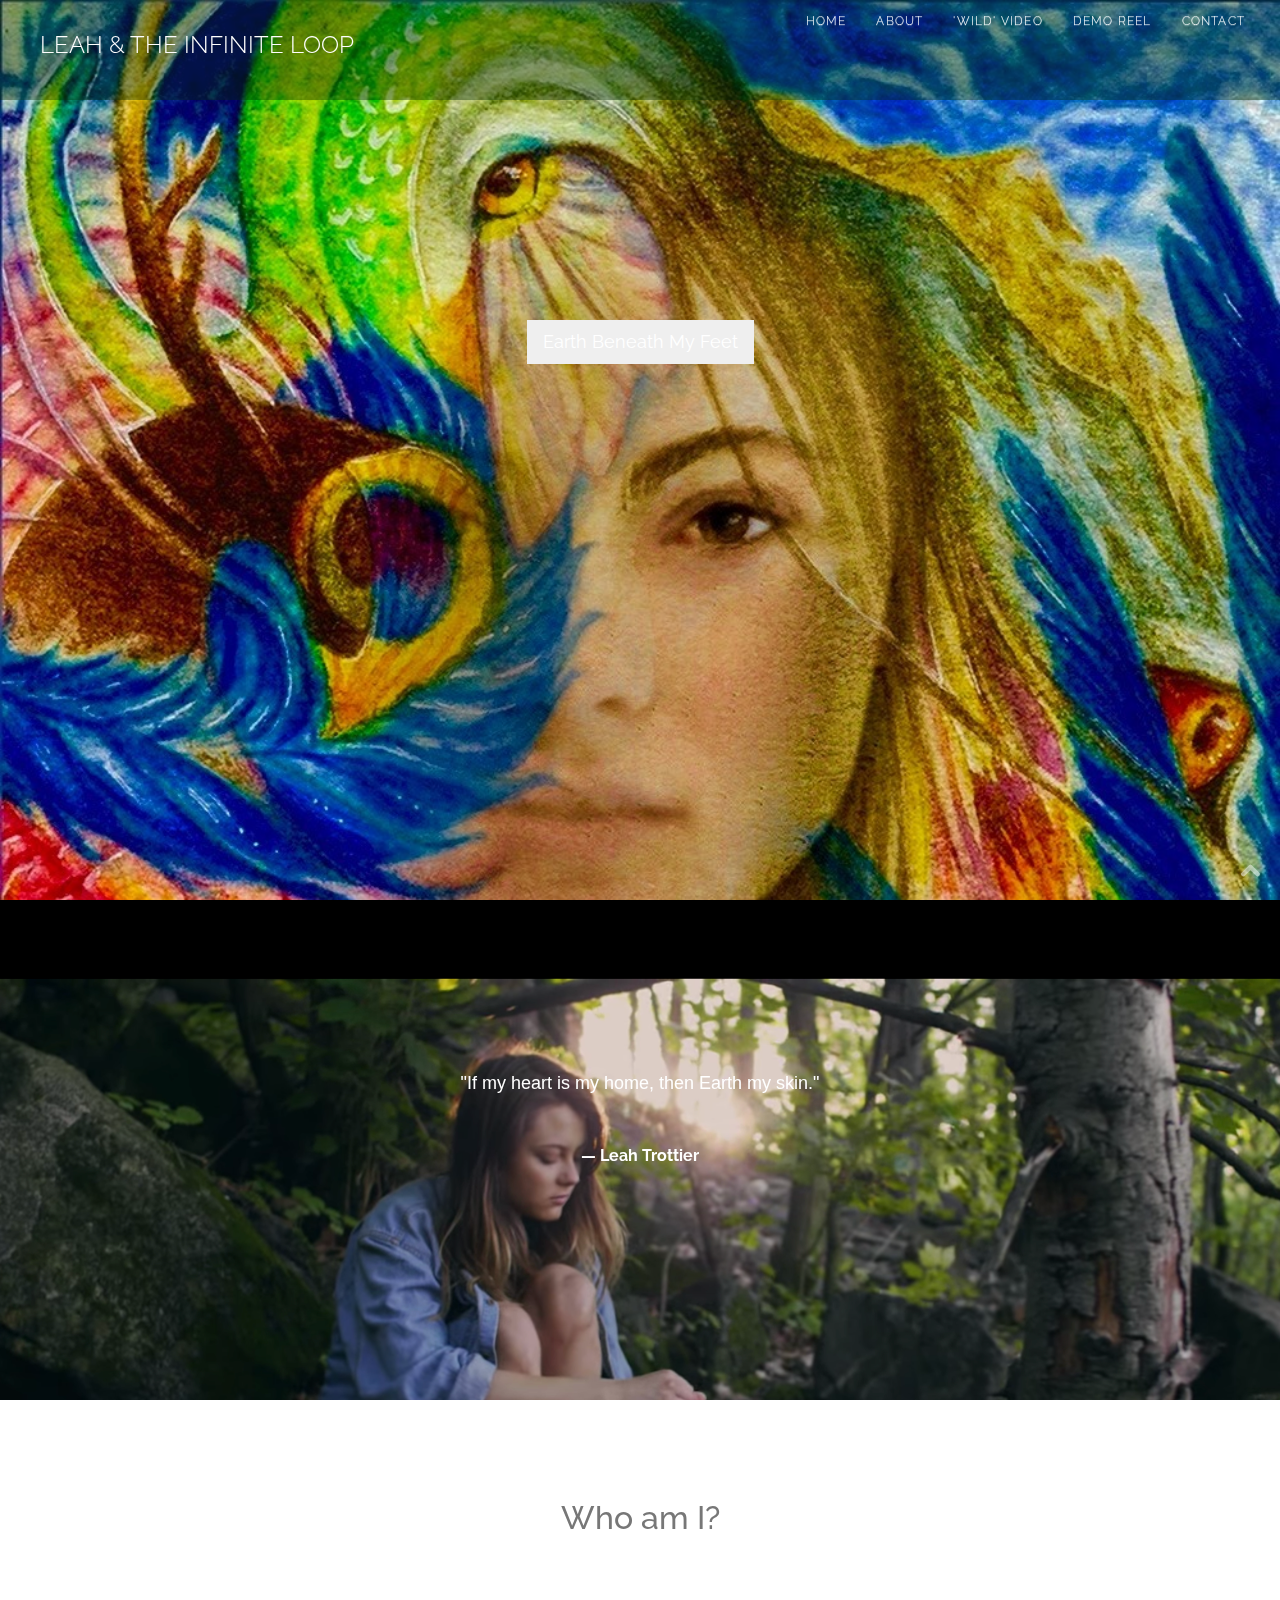
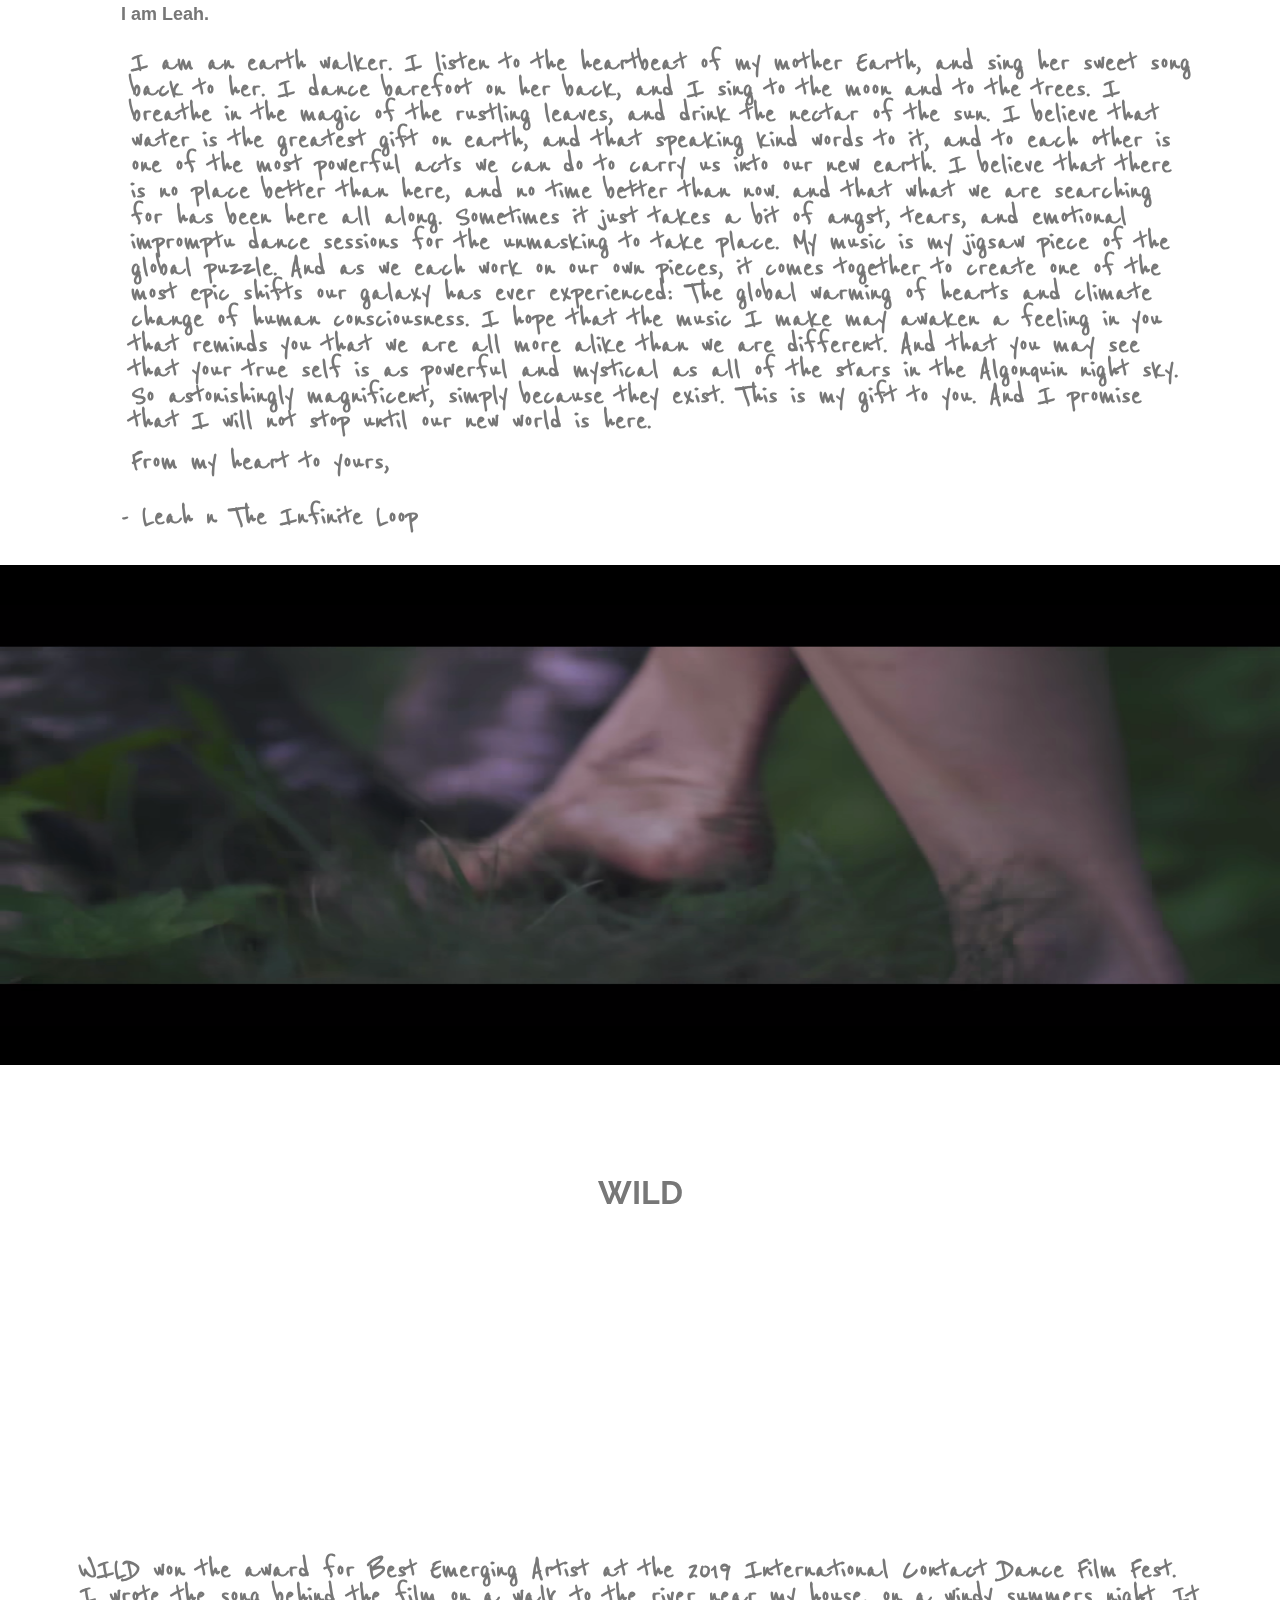
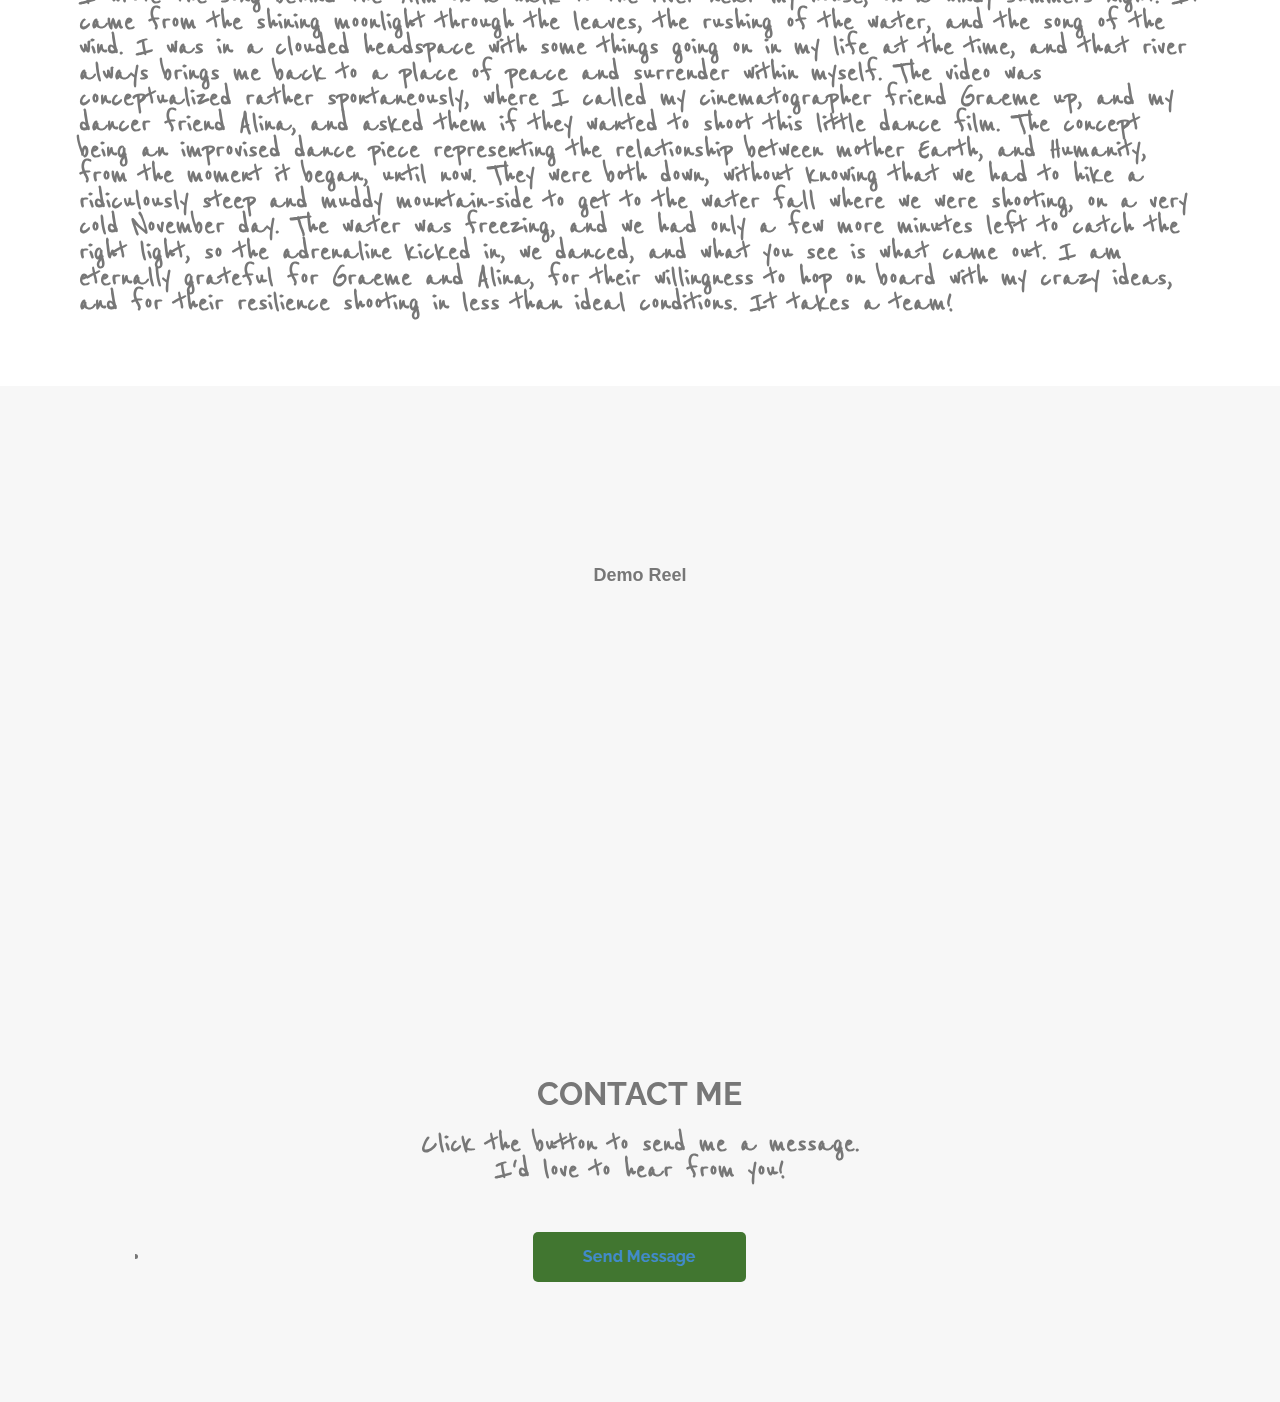
==== commit 66c7a319: "fixed some issues" ====
--- a/index.html
+++ b/index.html
@@ -62,7 +62,7 @@
 
         </section>
     </div>
-
+    
 <!-- HOME PAGE w AUTOMATIC VIDEO BUTTON (SEE BOTTOM SCRIPT)-->
 
     <div class="carousel-inner">
@@ -70,11 +70,11 @@
             <div class="carousel-caption">
                 <div class="wow fadeInUp" data-wow-offset="0" data-wow-delay="0.3s">
 
-                    <div class="wow fadeInUp" data-wow-offset="0" data-wow-delay="0.9s">
-                        <form class="form-inline">
+                    <div class="" data-wow-offset="0" data-wow-delay="0.9s">
+                        <form class="form-wow fadeInUpinline">
                             <div class="form-group">
-                                <div id="earth_video" style="position: relative"></div>
-                                <button type="button" id="earth_button" class="btn btn-outline-primary btn-lg btn-block" placeholder="Click Me">Earth Beneath My Feet</button>
+                                <div id="earth_video" style="position:relative"></div>
+                                <button type="button" id="earth_button" class="btn btn-outline-primary btn-lg" >Earth Beneath My Feet</button>
 
                             </div>
                         </form>
@@ -91,7 +91,7 @@
 <style>
 .image {
     display: flex;
-    background-image: url(static/Leahprayer.jpg);
+    background-image: url(static/profile.png);
     width: 450px;
     height: 450px;
     background-size: cover;
@@ -153,14 +153,14 @@
 
 
                     <div class="d-flex justify-content-start">
-                        <img class="image-fluid" src="static/Leahprayer.jpg" width="300px" height="auto" alt="">
+                        <img class="image-fluid" src="static/profile.png" width="350px" height="auto" alt="" style="padding-right:2em">
                     </div>
 
 
                     <div class="d-flex justify-content-end m-5">
 
                         <h4>I am Leah.</h4>
-                        <p>I am an earth walker. I listen to the heartbeat of my mother Earth, and sing her sweet song back to her.
+                        <p style= 'font-family: Reenie Beanie; font-weight: bold; font-size: 32px;'>I am an earth walker. I listen to the heartbeat of my mother Earth, and sing her sweet song back to her.
                             I dance barefoot on her back, and I sing to the moon and to the trees.
                             I breathe in the magic of the rustling leaves, and drink the nectar of the sun.
                             I believe that water is the greatest gift on earth, and that speaking kind words to it, and to each other is one of the most powerful acts we can do to carry us into our new earth.
@@ -173,15 +173,11 @@
                             I hope that the music I make may awaken a feeling in you that reminds you that we are all more alike than we are different.
                             And that you may see that your true self is as powerful and mystical as all of the stars in the Algonquin night sky. So astonishingly  magnificent, simply because they exist.
 
-                            This is my gift to you. And I promise that I will not stop until our new world is here.
-
-                            From my heart to yours,
-
-                            -Leah n The Infinite Loop</p>
-
-                            <p>From my heart to yours,<p>
-
-                                <h4> - Leah n The Infinite Loop </h4>
+                            This is my gift to you. And I promise that I will not stop until our new world is here.</p>
+
+                            <p style= 'font-family: Reenie Beanie; font-weight: bold; font-size: 32px;'>From my heart to yours,<p>
+
+                                <h4 style= 'font-family: Reenie Beanie; font-weight: bold; font-size: 32px;'> - Leah n The Infinite Loop </h4>
 
                             </div>
                         </div>
@@ -220,7 +216,7 @@
                 </div>
             </div>
         </div>
-        <p style= 'font-family: Reenie Beanie; font-weight: bold; font-size: 24px;'>
+        <p style= 'font-family: Reenie Beanie; font-weight: bold; font-size: 32px;'>
             WILD won the award for Best Emerging Artist at the 2019 International Contact Dance Film Fest.
             I wrote the song behind the film on a walk to the river near my house, on a windy summers night.
             It came from the shining moonlight through the leaves, the rushing of the water, and the song of the wind.
@@ -265,7 +261,7 @@
                             <div class="col-md-offset-3 col-md-6">
                                 <div class="section-header">
                                     <h2 class="section-heading animated" data-animation="bounceInUp">Contact Me</h2>
-                                    <p>Click the button to send me a message.
+                                    <p style= 'font-family: Reenie Beanie; font-weight: bold; font-size: 32px;'>Click the button to send me a message.
                                         I'd love to hear from you!</p>
                                 </div>
                             </div>
@@ -283,17 +279,10 @@
                     </div>
                 </section>
 
-            <!-- CLOSING PAGE -->
-                <section id="parallax2" class="section parallax">
-                    <div class="align-center pad-top40 pad-bot30">
-                        <h4 class="color-white pad-top0">This is my gift to you.</h4>
-                        <p class="color-white"> </p>
-                    </div>
-                </section>
 
 <!-- SCRIPTS -->
             <a href="#header" class="scrollup"><i class="fa fa-chevron-up"></i></a>
-
+<!-- 
             <script src="js/modernizr-2.6.2-respond-1.1.0.min.js"></script>
             <script src="js/jquery.js"></script>
             <script src="js/jquery.easing.1.3.js"></script>
@@ -309,7 +298,7 @@
             <script src="js/jquery.appear.js"></script>
             <script src="js/grid.js"></script>
             <script src="js/main.js"></script>
-            <script src="js/wow.min.js"></script>
+            <script src="js/wow.min.js"></script> -->
 
             <!-- onclick sets an anonymous function which will be evoked when the button is clicked
             video.innerHTML inserts video tag into the div
@@ -323,7 +312,7 @@
                 <source src="static/Earth_Beneath_My_Feet.mov" type="video/mp4"></video>`
                 setTimeout(()=>{
                     video.innerHTML = ""
-                }, 49000)
+                }, 48000)
             }
             </script>
             <script src="/colorlib-regform-3/index.html"></script>
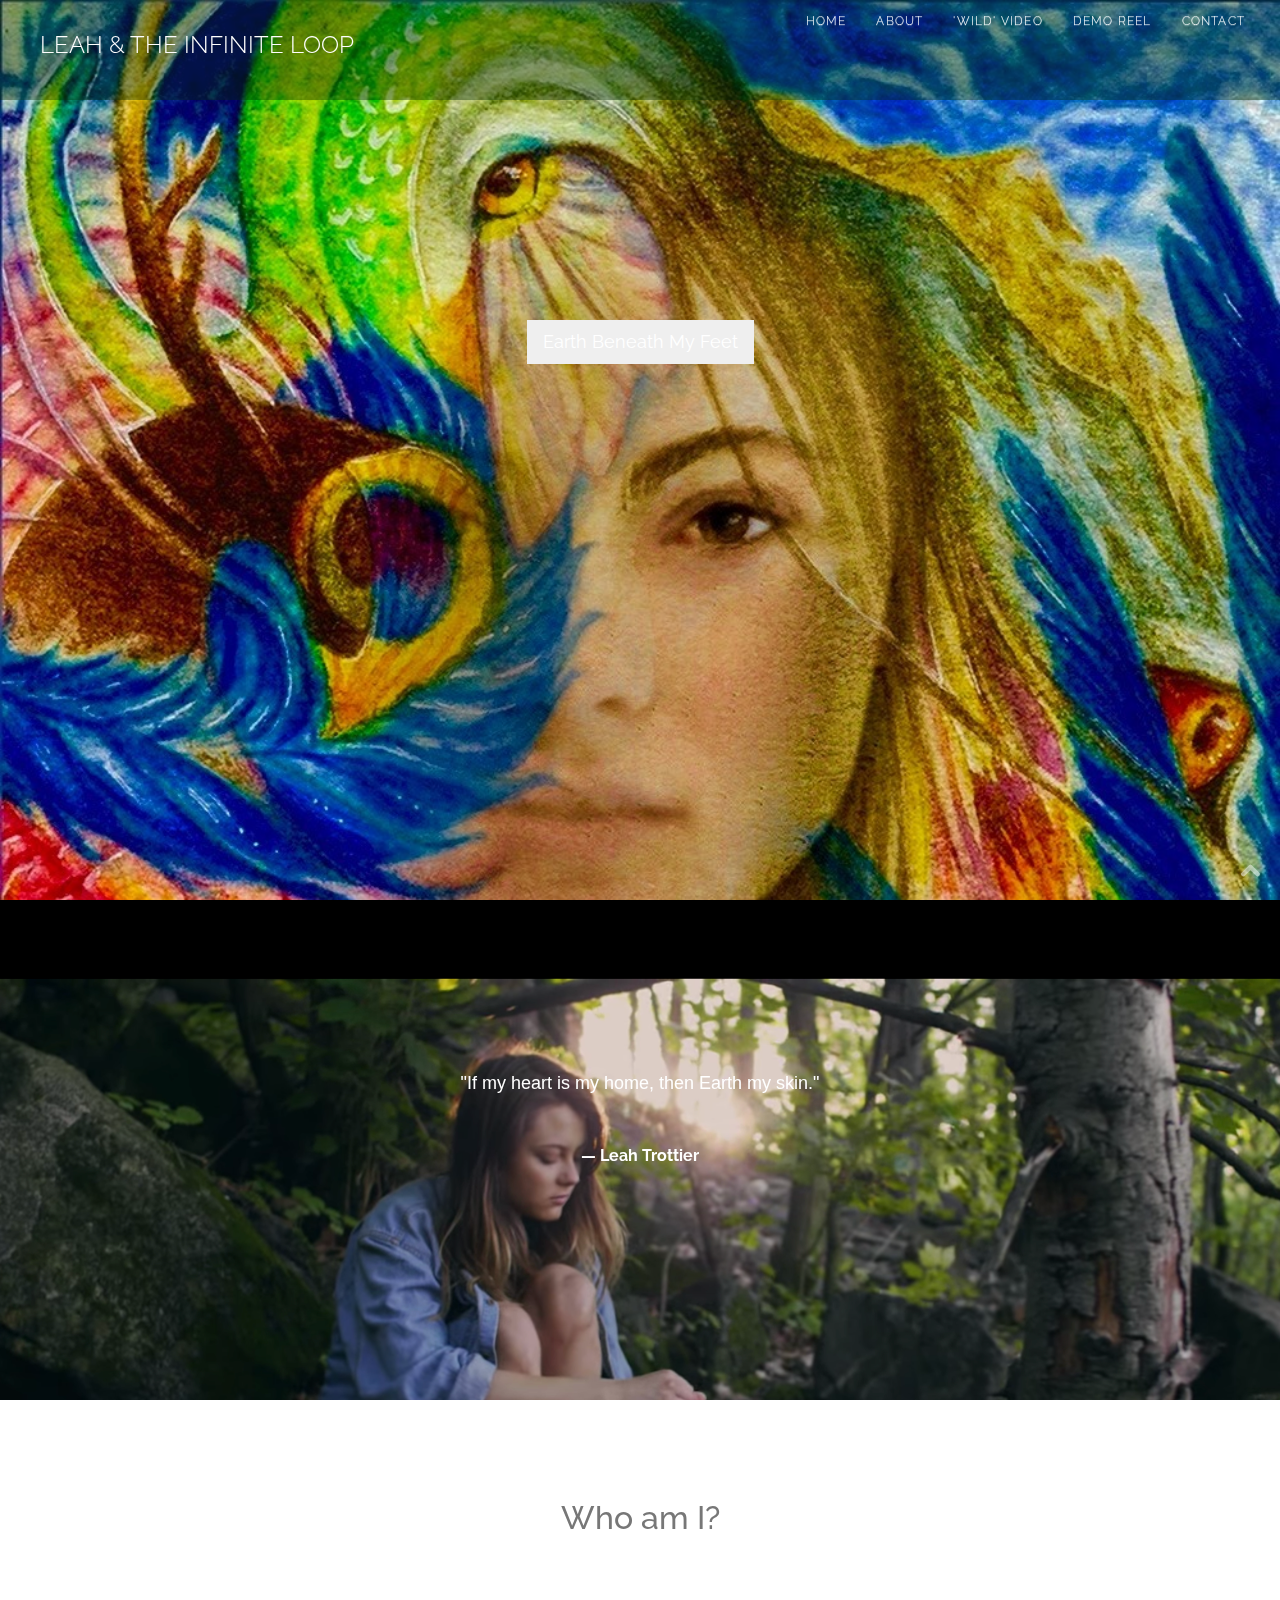
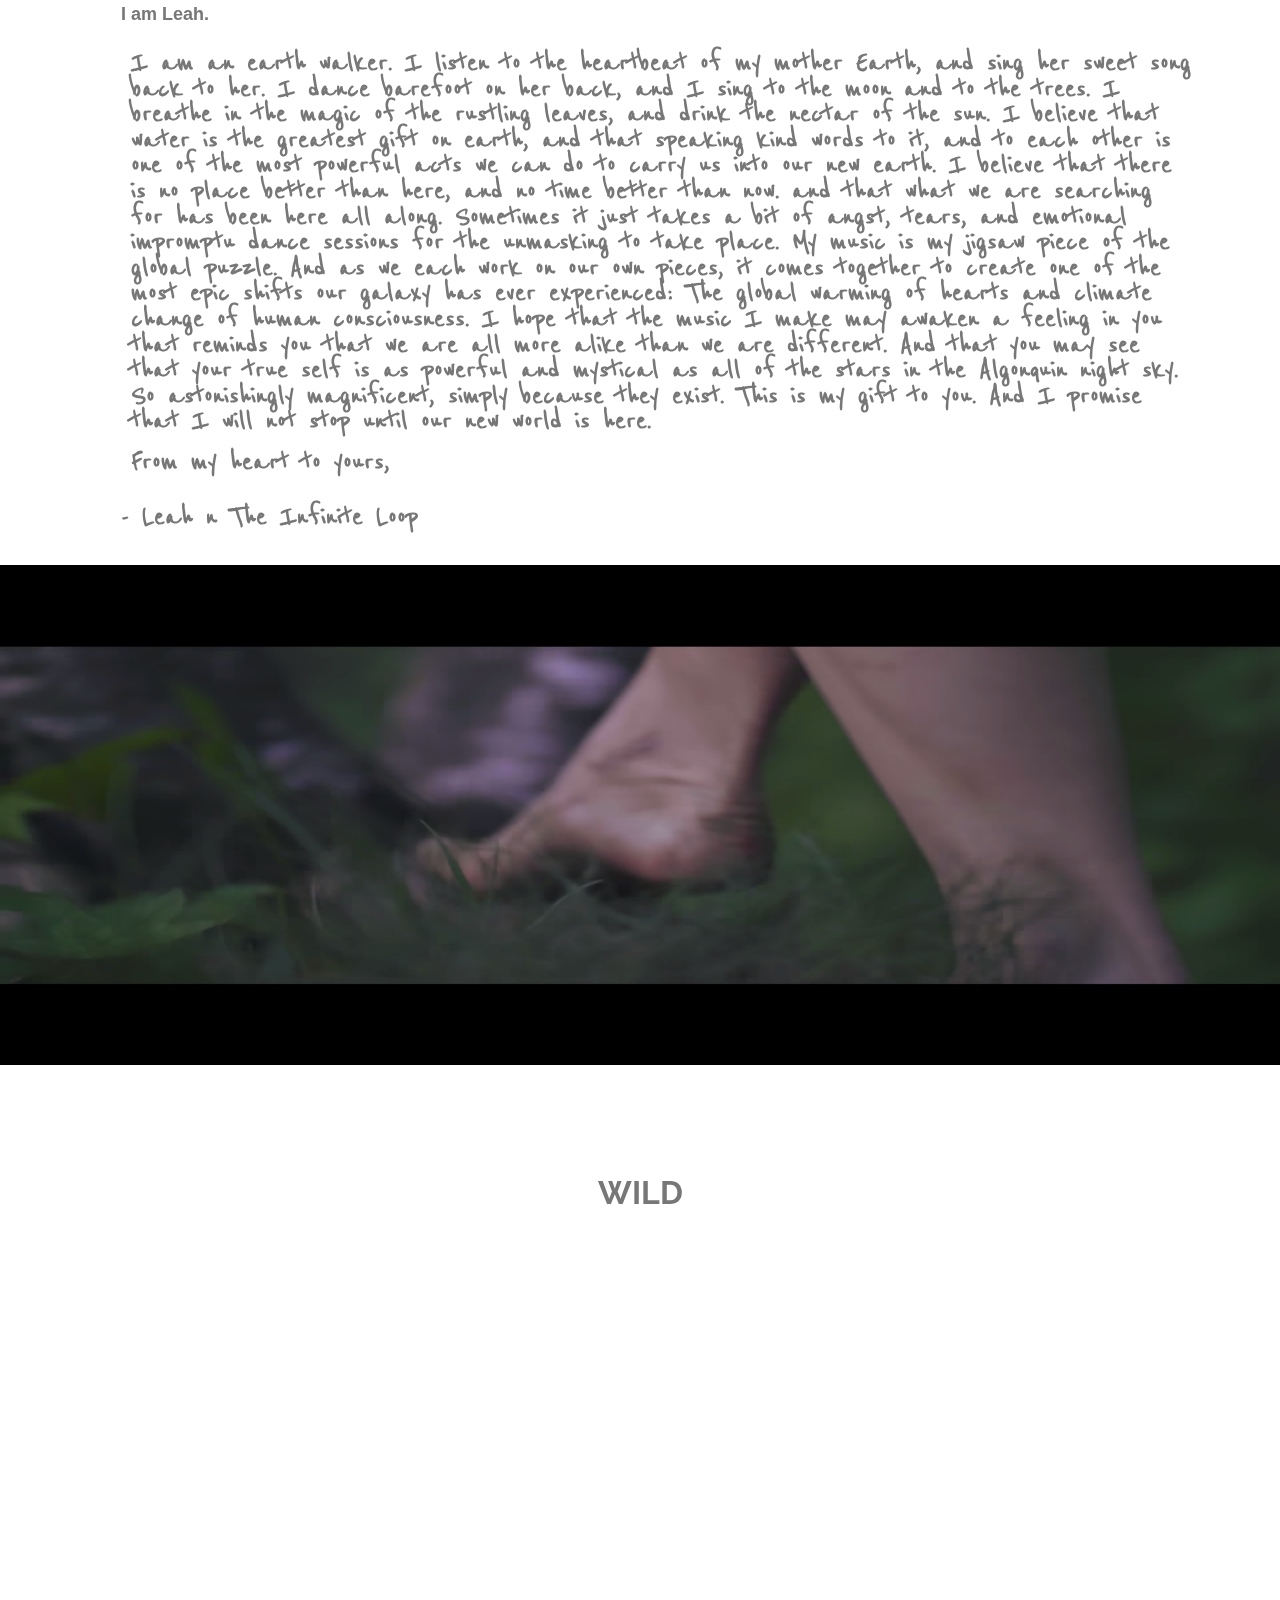
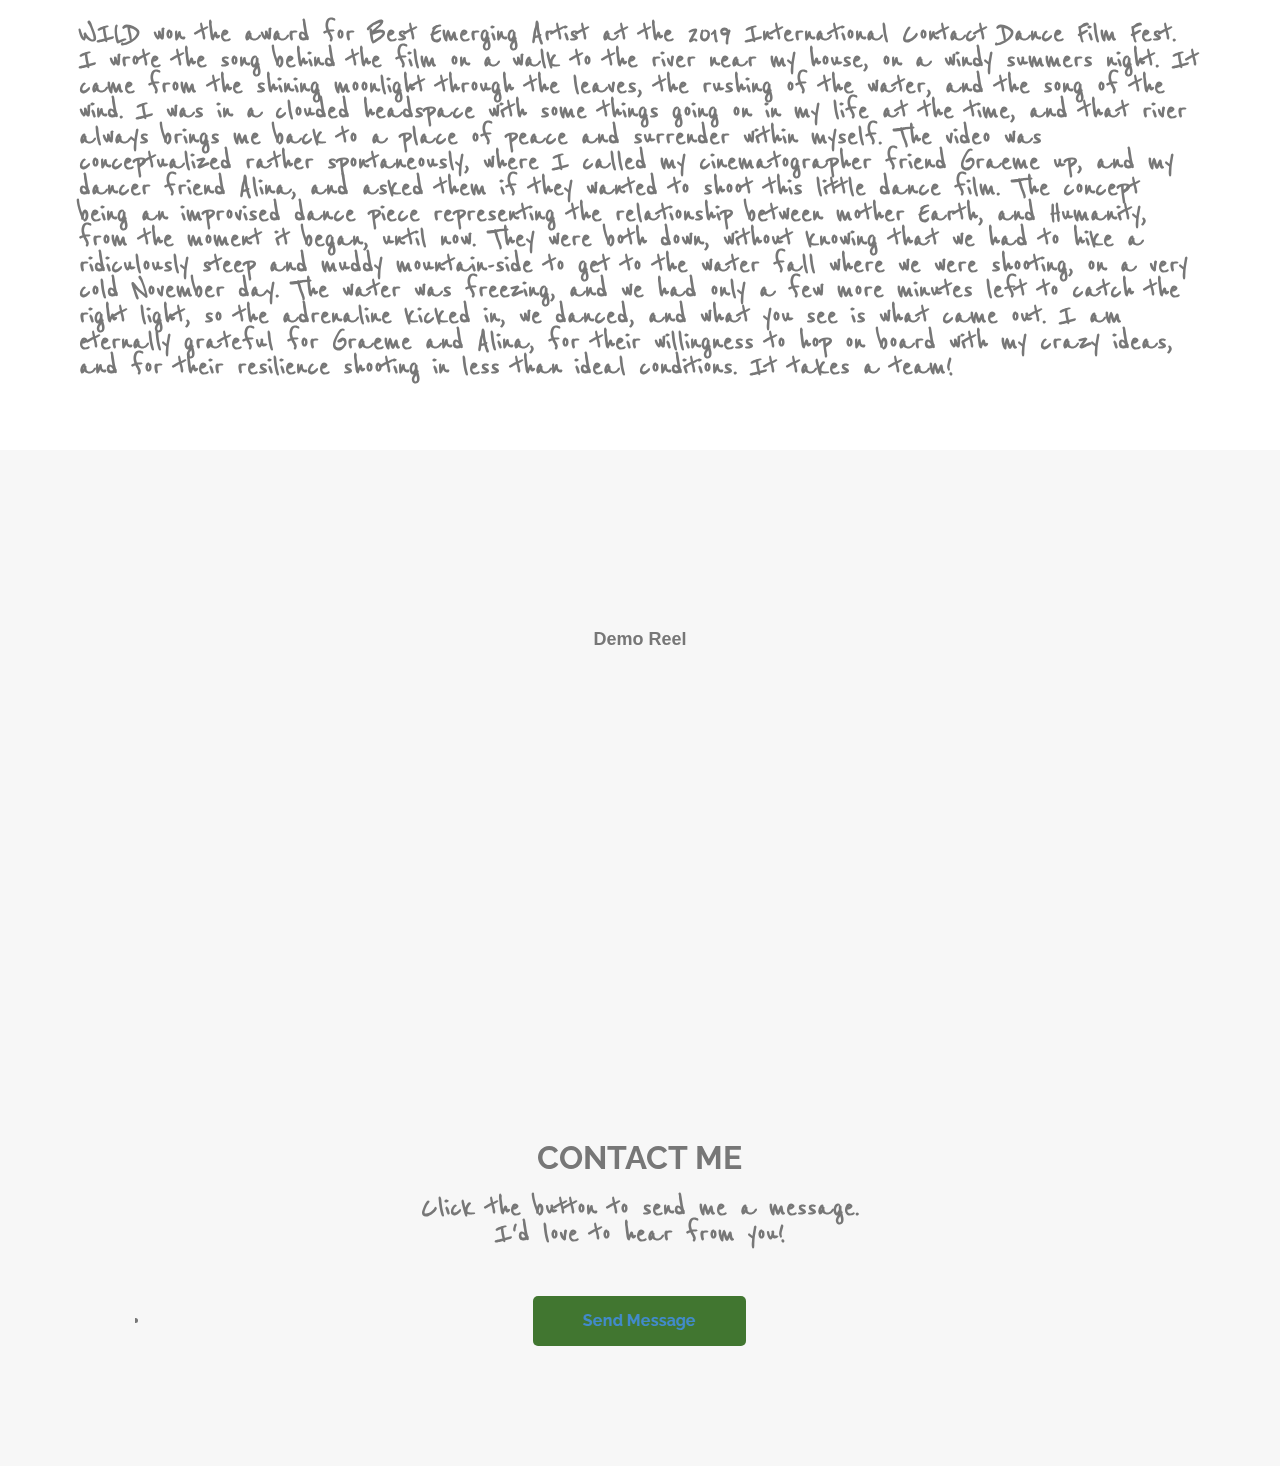
==== commit 6ebebcf4: "a couple more styling tweaks" ====
--- a/index.html
+++ b/index.html
@@ -216,7 +216,7 @@
                 </div>
             </div>
         </div>
-        <p style= 'font-family: Reenie Beanie; font-weight: bold; font-size: 32px;'>
+        <p style= 'font-family: Reenie Beanie; font-weight: bold; font-size: 32px; padding-top:2em;'>
             WILD won the award for Best Emerging Artist at the 2019 International Contact Dance Film Fest.
             I wrote the song behind the film on a walk to the river near my house, on a windy summers night.
             It came from the shining moonlight through the leaves, the rushing of the water, and the song of the wind.
@@ -312,10 +312,10 @@
                 <source src="static/Earth_Beneath_My_Feet.mov" type="video/mp4"></video>`
                 setTimeout(()=>{
                     video.innerHTML = ""
-                }, 48000)
+                }, 50000)
             }
             </script>
-            <script src="/colorlib-regform-3/index.html"></script>
+            <!-- <script src="/colorlib-regform-3/index.html"></script> -->
         </body>
 
         </html>
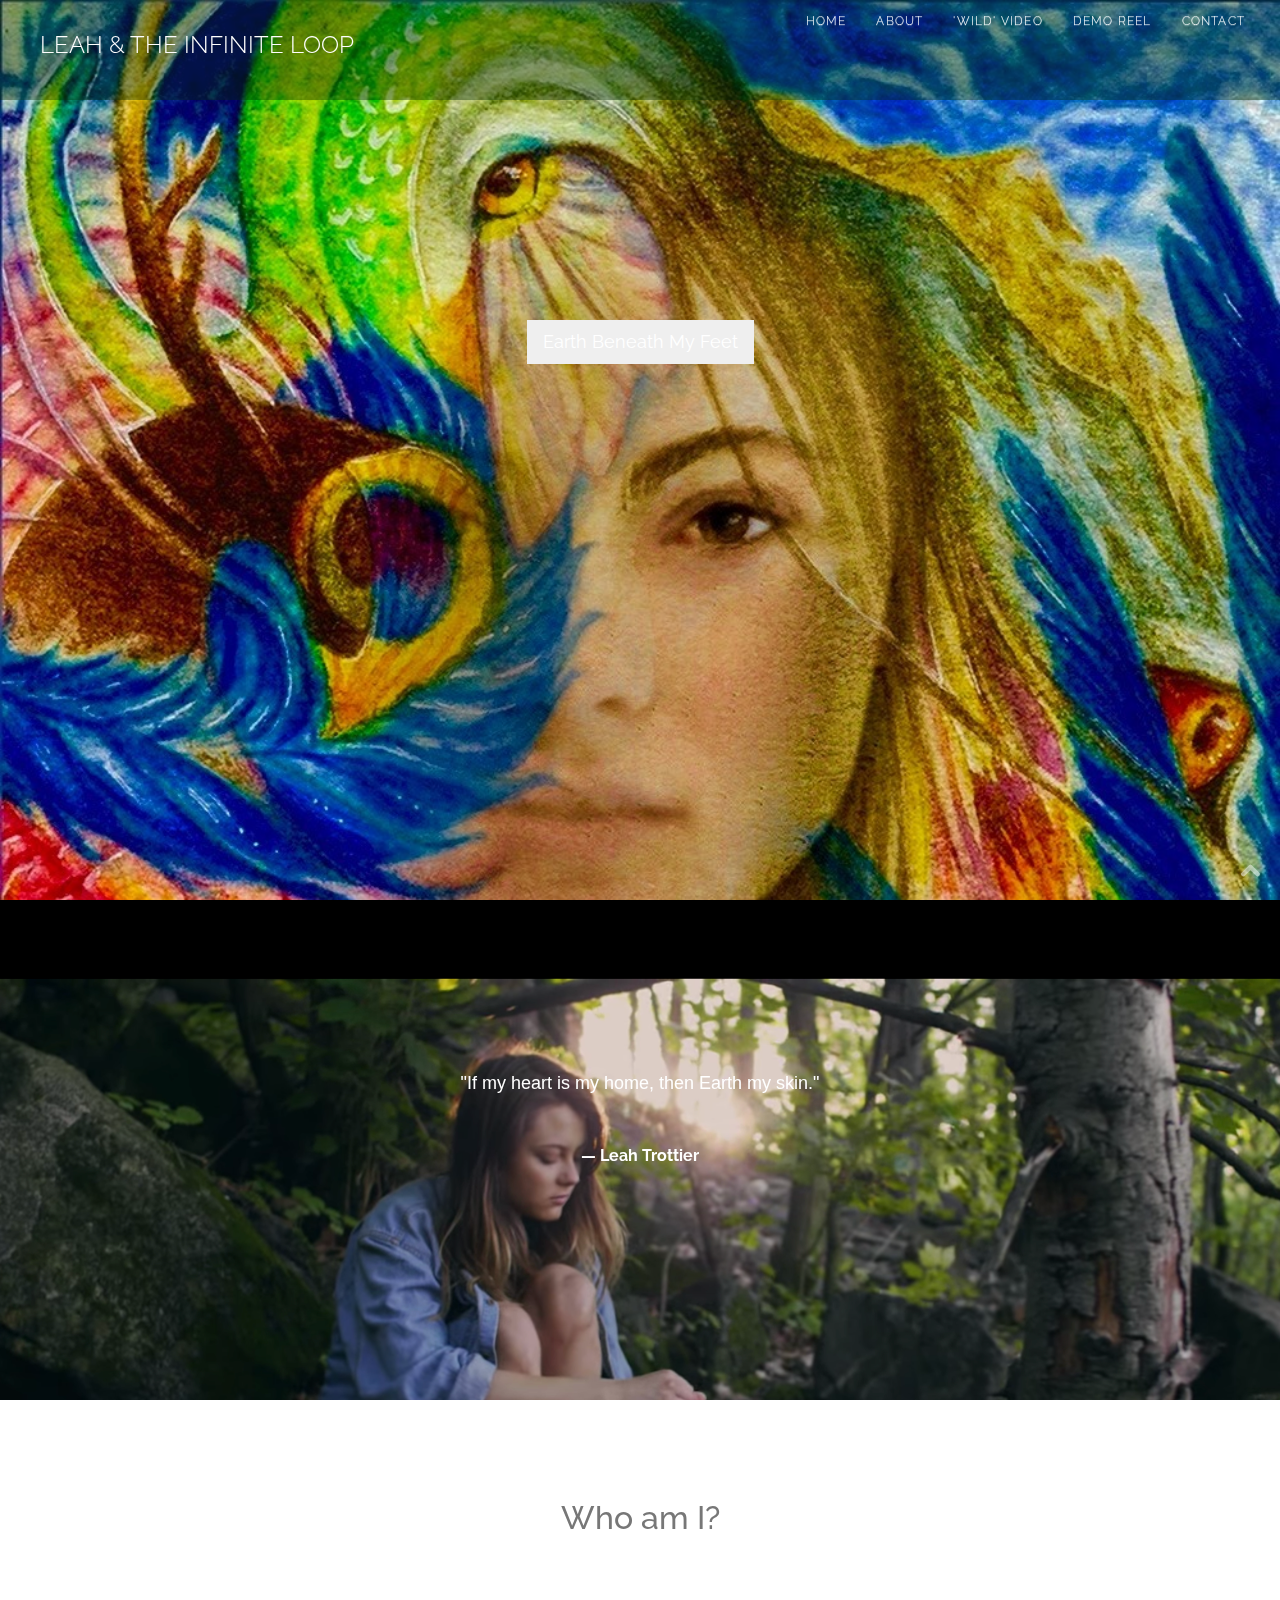
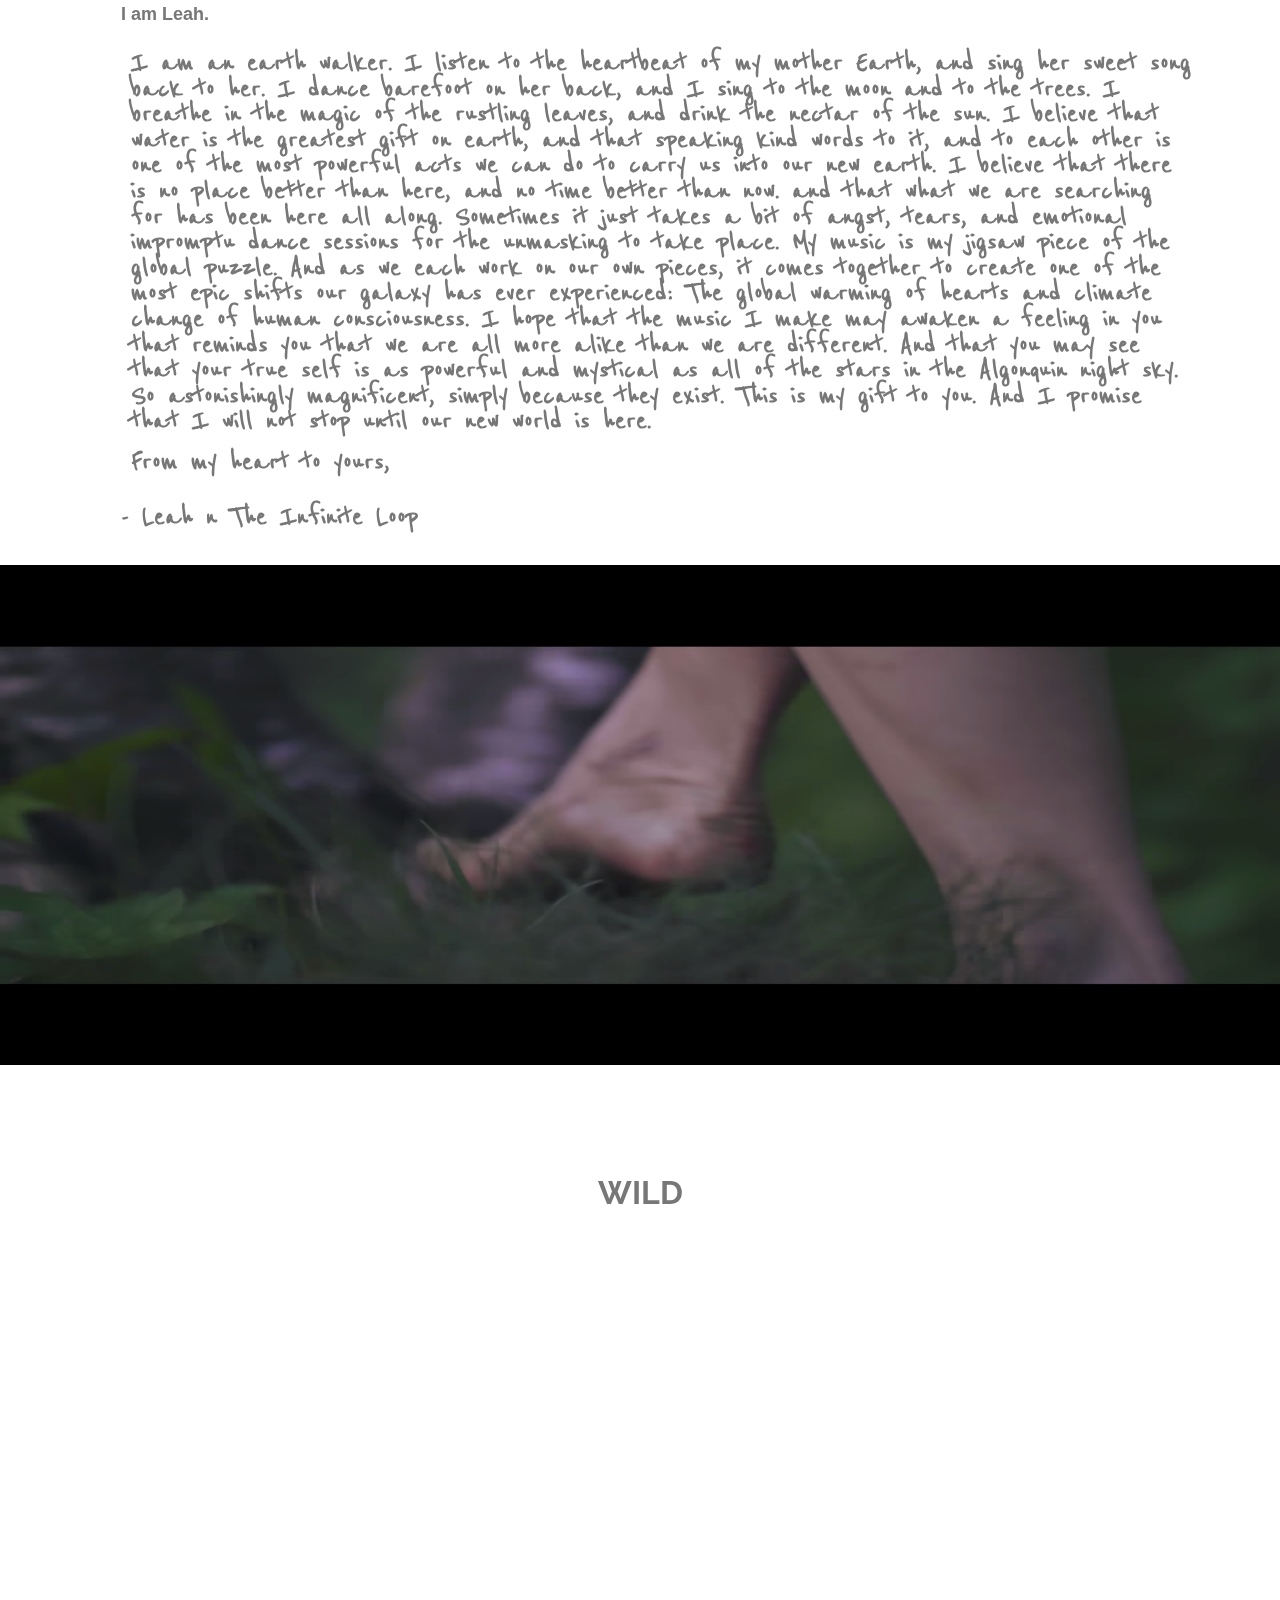
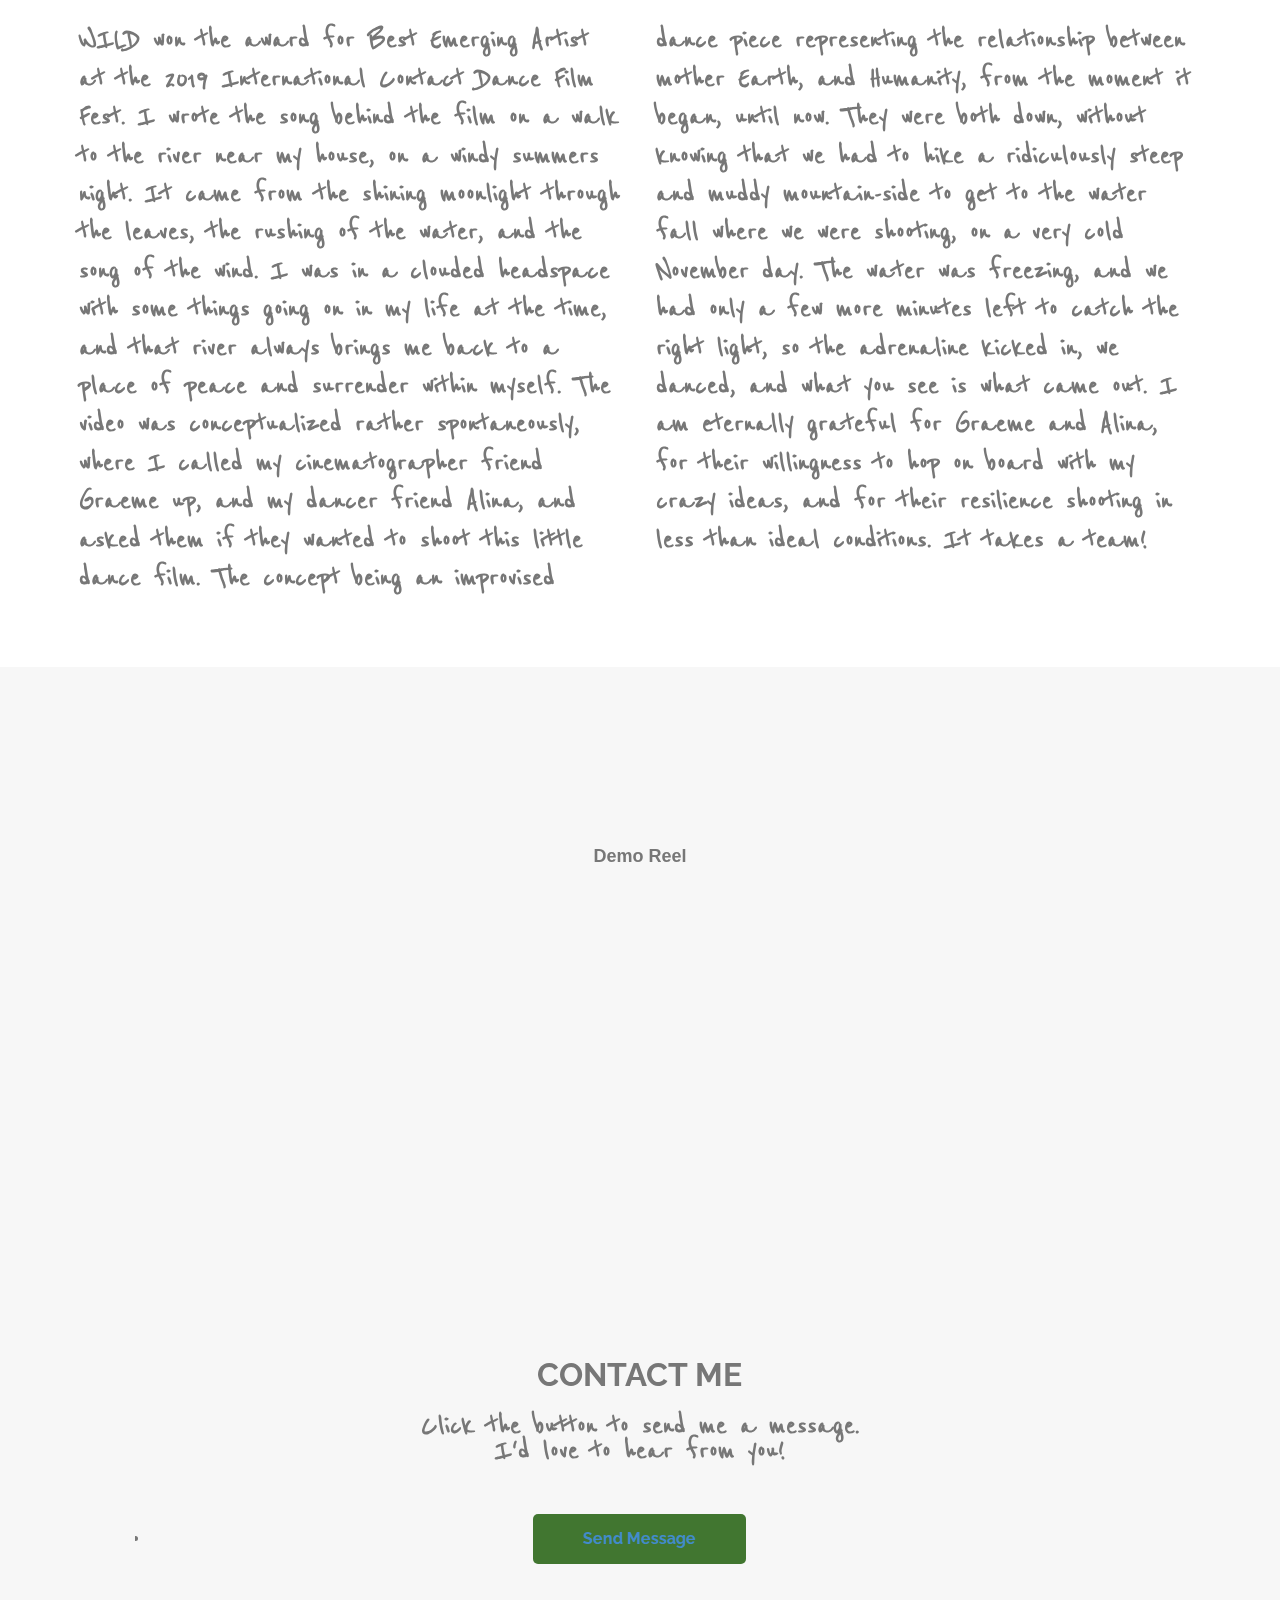
==== commit b6f0fb40: "pushing live to heroku" ====
--- a/index.html
+++ b/index.html
@@ -11,7 +11,7 @@
     <!-- BASICS -->
     <meta charset="utf-8">
     <meta http-equiv="X-UA-Compatible" content="IE=edge,chrome=1">
-    <title>GREEN responsive bootstraap template</title>
+    <title>Leah And The Infinite Loop</title>
     <meta name="description" content="">
     <meta name="viewport" content="width=device-width, initial-scale=1.0">
     <link rel="stylesheet" type="text/css" href="Green/css/isotope.css" media="screen" />
@@ -216,7 +216,7 @@
                 </div>
             </div>
         </div>
-        <p style= 'font-family: Reenie Beanie; font-weight: bold; font-size: 32px; padding-top:2em;'>
+        <p style= 'font-family: Reenie Beanie; font-weight: bold; font-size: 32px; padding-top:2em; columns:2; line-height: 1.2;'>
             WILD won the award for Best Emerging Artist at the 2019 International Contact Dance Film Fest.
             I wrote the song behind the film on a walk to the river near my house, on a windy summers night.
             It came from the shining moonlight through the leaves, the rushing of the water, and the song of the wind.
@@ -311,8 +311,8 @@
                 video.innerHTML = `<video controls autoplay style="position: fixed; left:0; top:0">
                 <source src="static/Earth_Beneath_My_Feet.mov" type="video/mp4"></video>`
                 setTimeout(()=>{
-                    video.innerHTML = ""
-                }, 50000)
+                    video.innerHTML = " "
+                }, 49000)
             }
             </script>
             <!-- <script src="/colorlib-regform-3/index.html"></script> -->
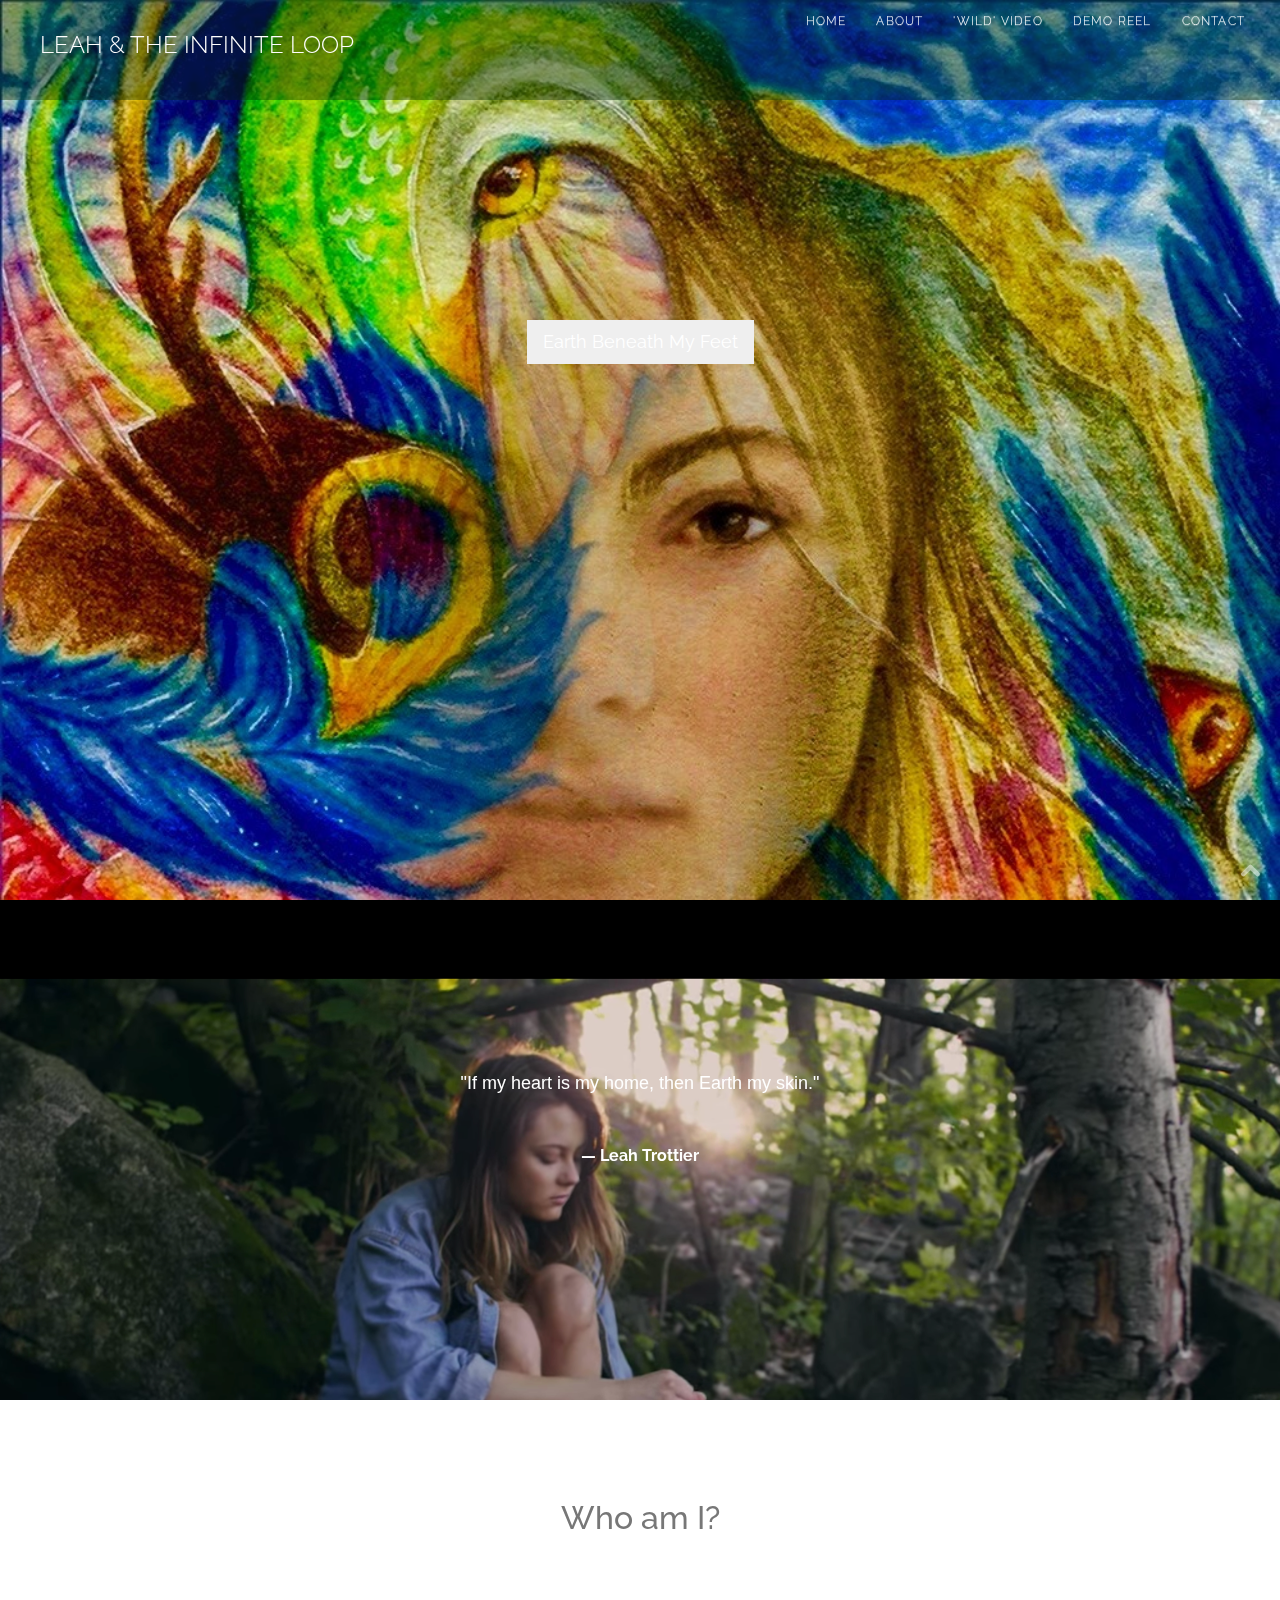
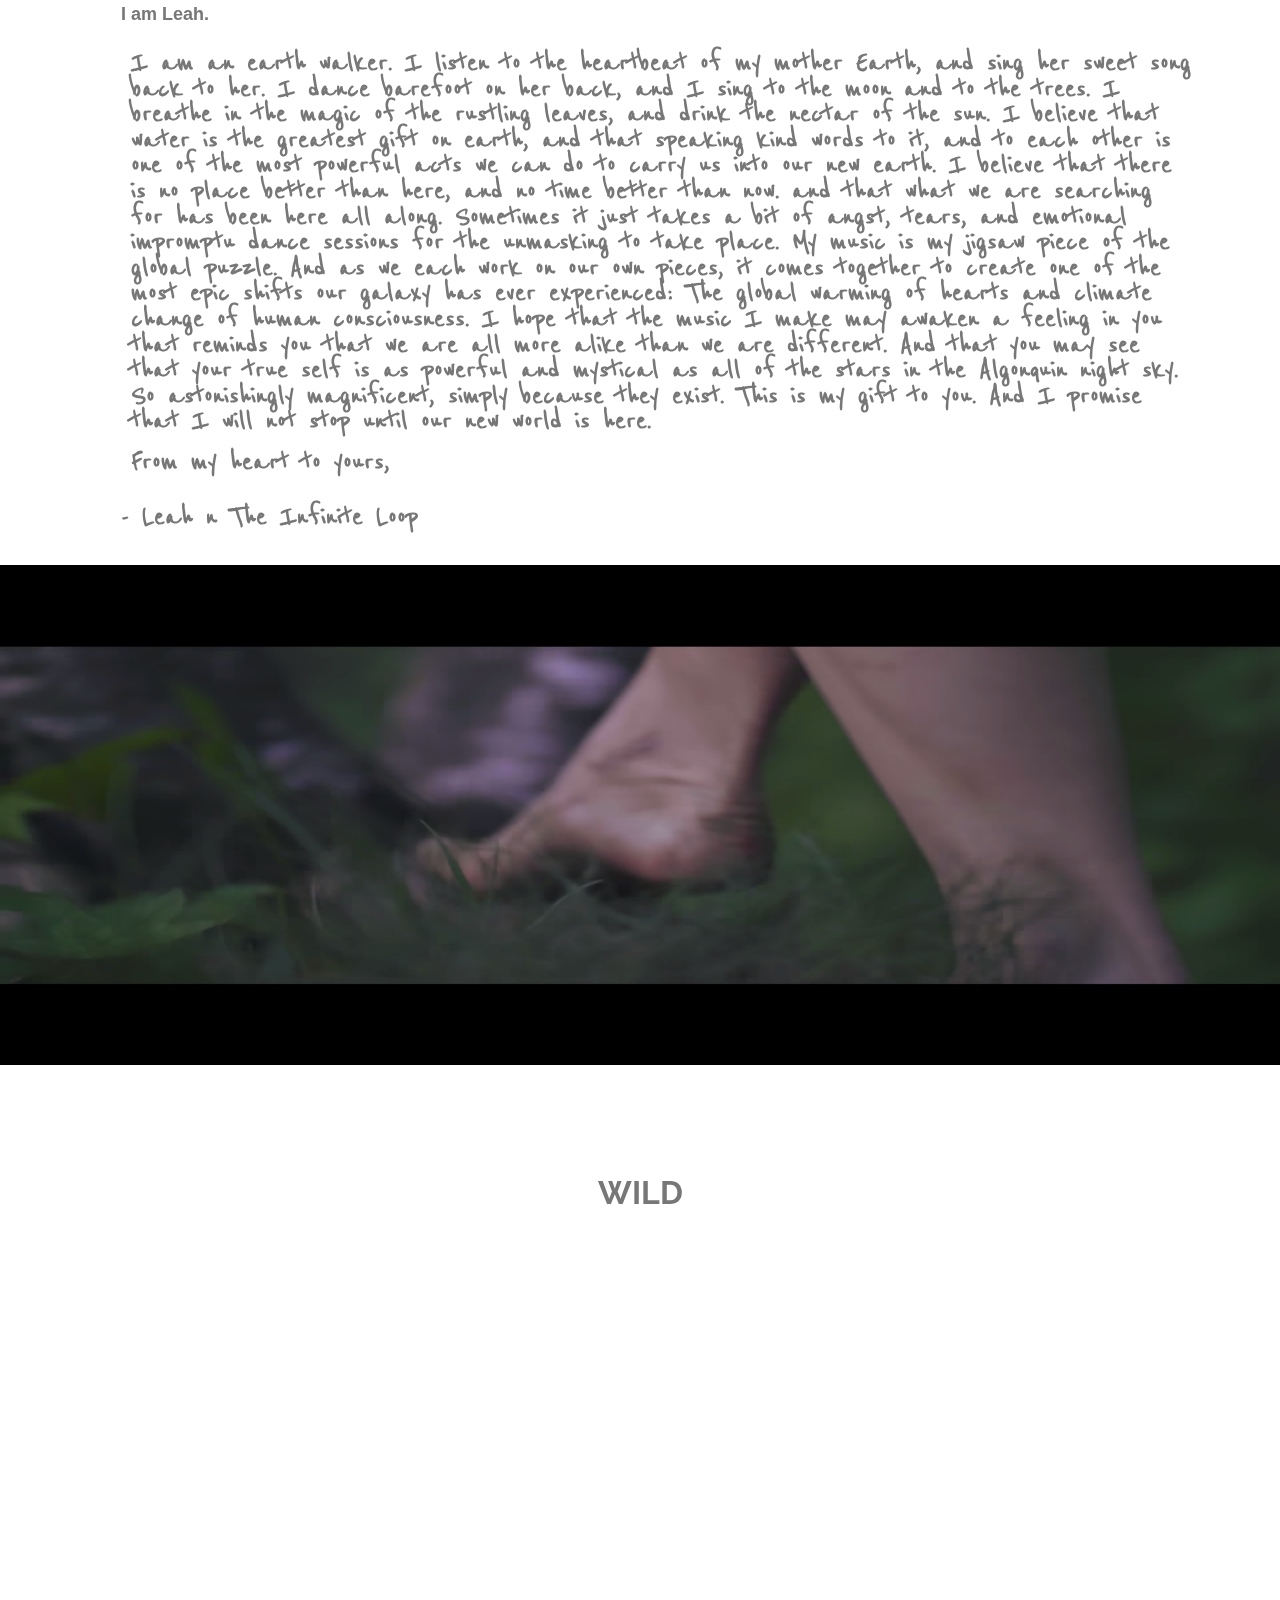
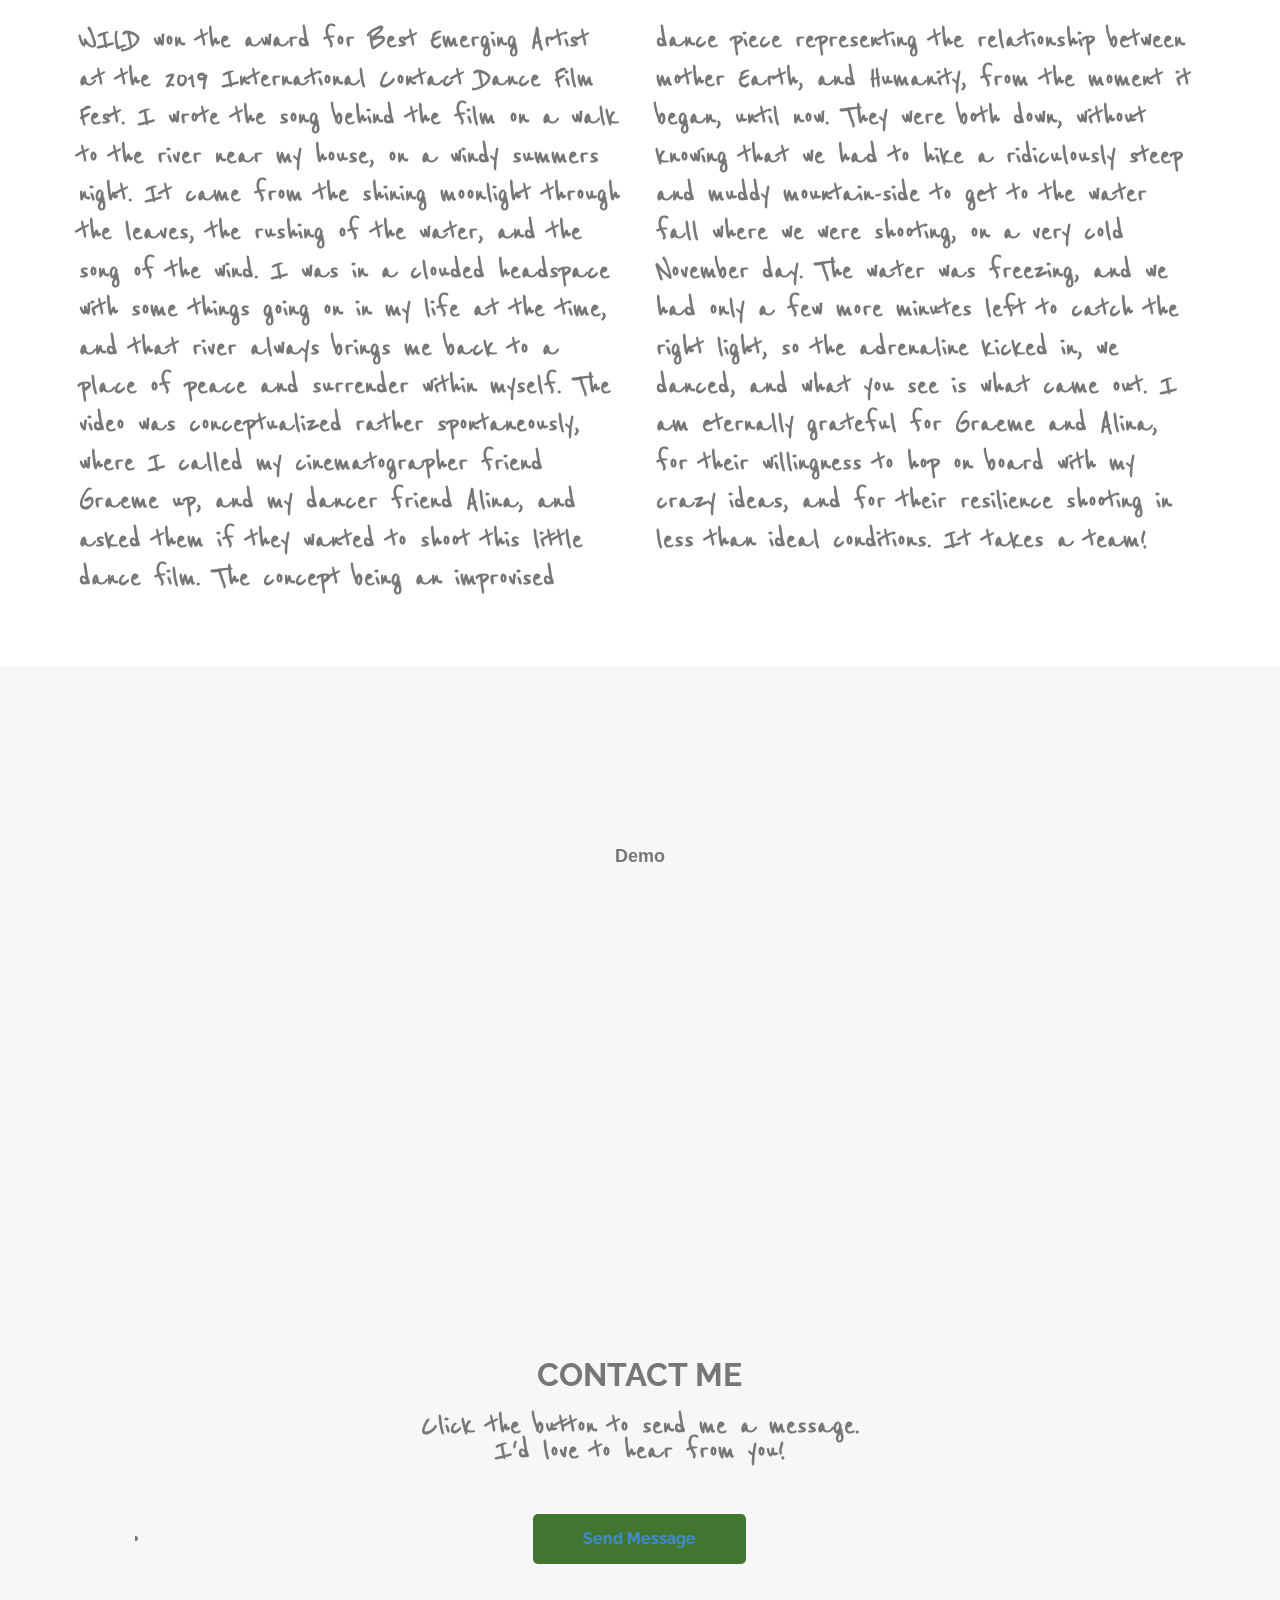
==== commit 3317867f: "updated demo reel vid" ====
--- a/index.html
+++ b/index.html
@@ -243,9 +243,9 @@
             <section id="parallax1" class="section pad-top40 pad-bot40 mar-bot20" data-stellar-background-ratio="0.5">
                 <div class="container">
                     <div class="align-center">
-                        <h4 class="color-black pad-top50">Demo Reel</h4>
+                        <h4 class="color-black pad-top50">Demo</h4>
                         <p class="color-black"></p>
-                        <iframe width="560" height="315" src="https://www.youtube.com/embed/iNQnJTEz__c?modestbranding=1&showinfo=0&fs=0&controls=0" frameborder="0" allow="accelerometer; autoplay; encrypted-media; gyroscope; picture-in-picture"></iframe>
+                        <iframe width="560" height="315" src="https://www.youtube.com/embed/NYLOkL-6I-o" frameborder="0" allow="accelerometer; autoplay; encrypted-media; gyroscope; picture-in-picture" allowfullscreen></iframe>
                 </div>
             </section>
 
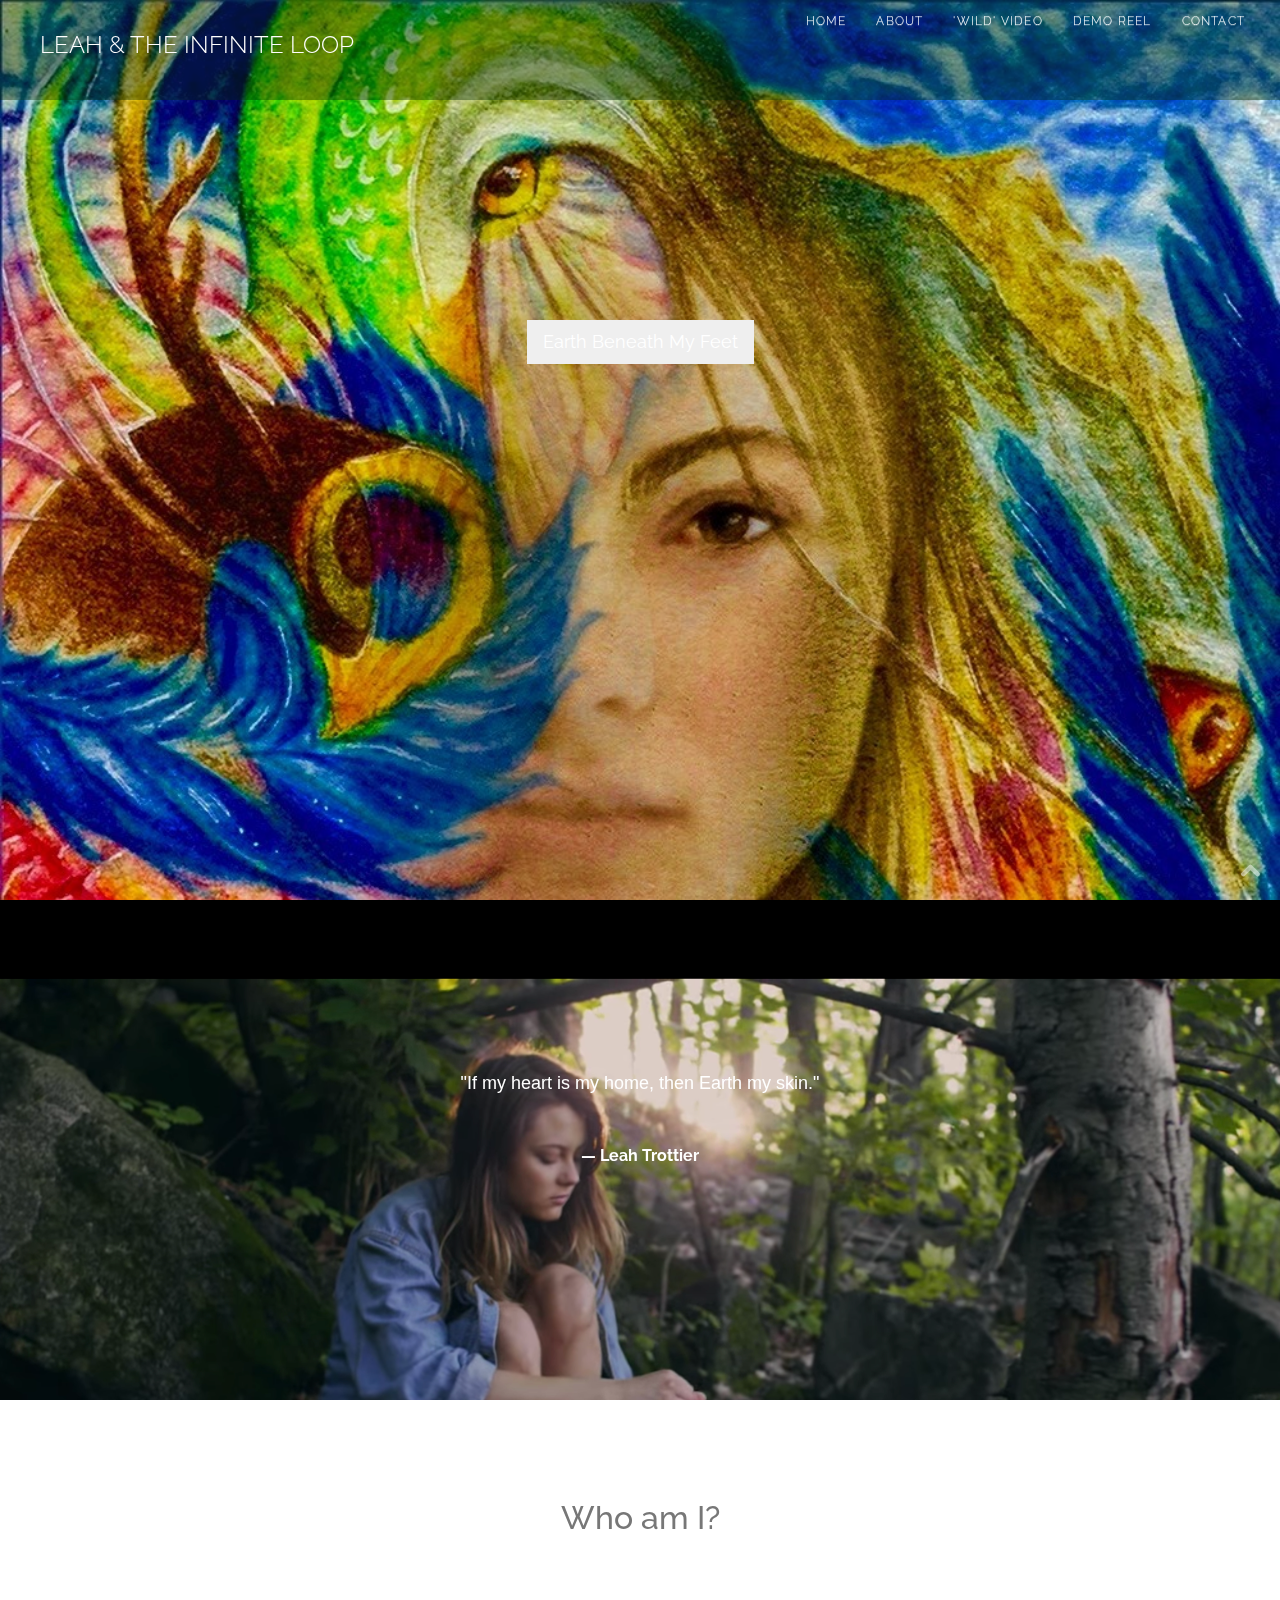
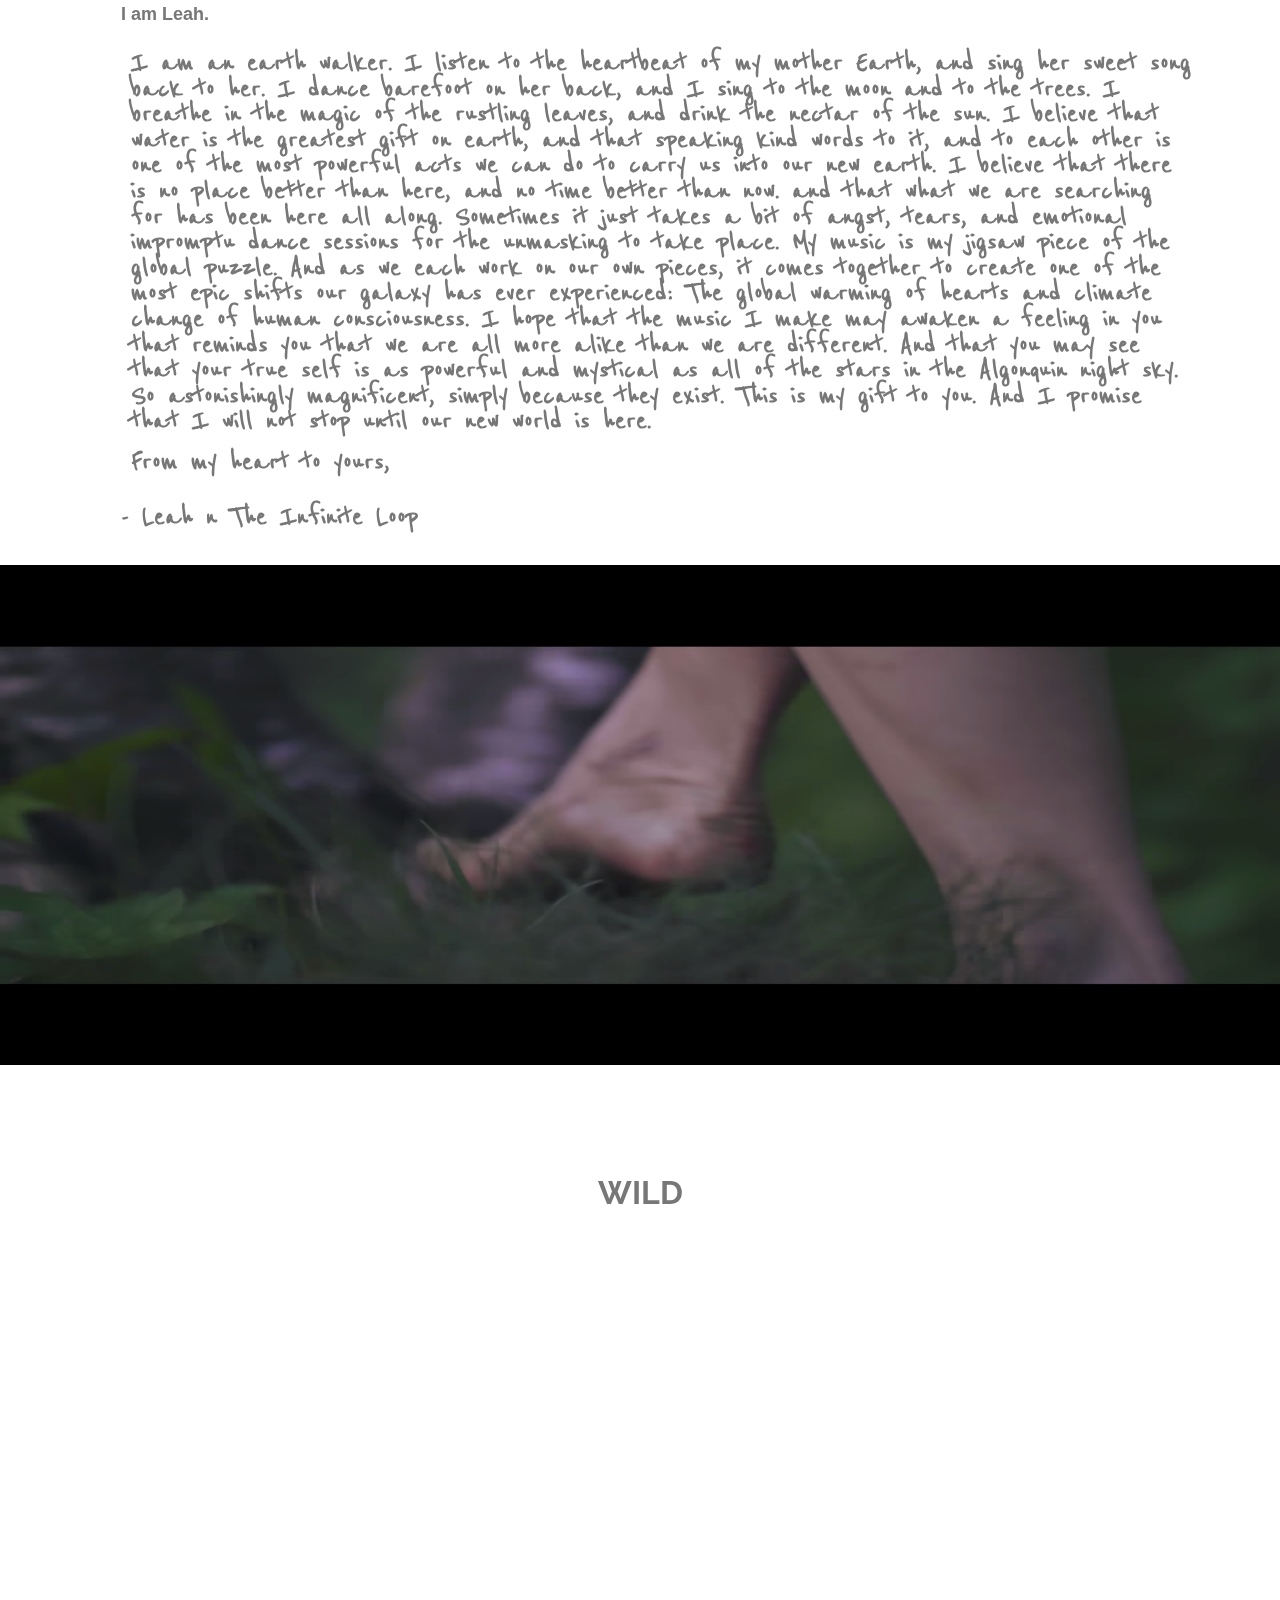
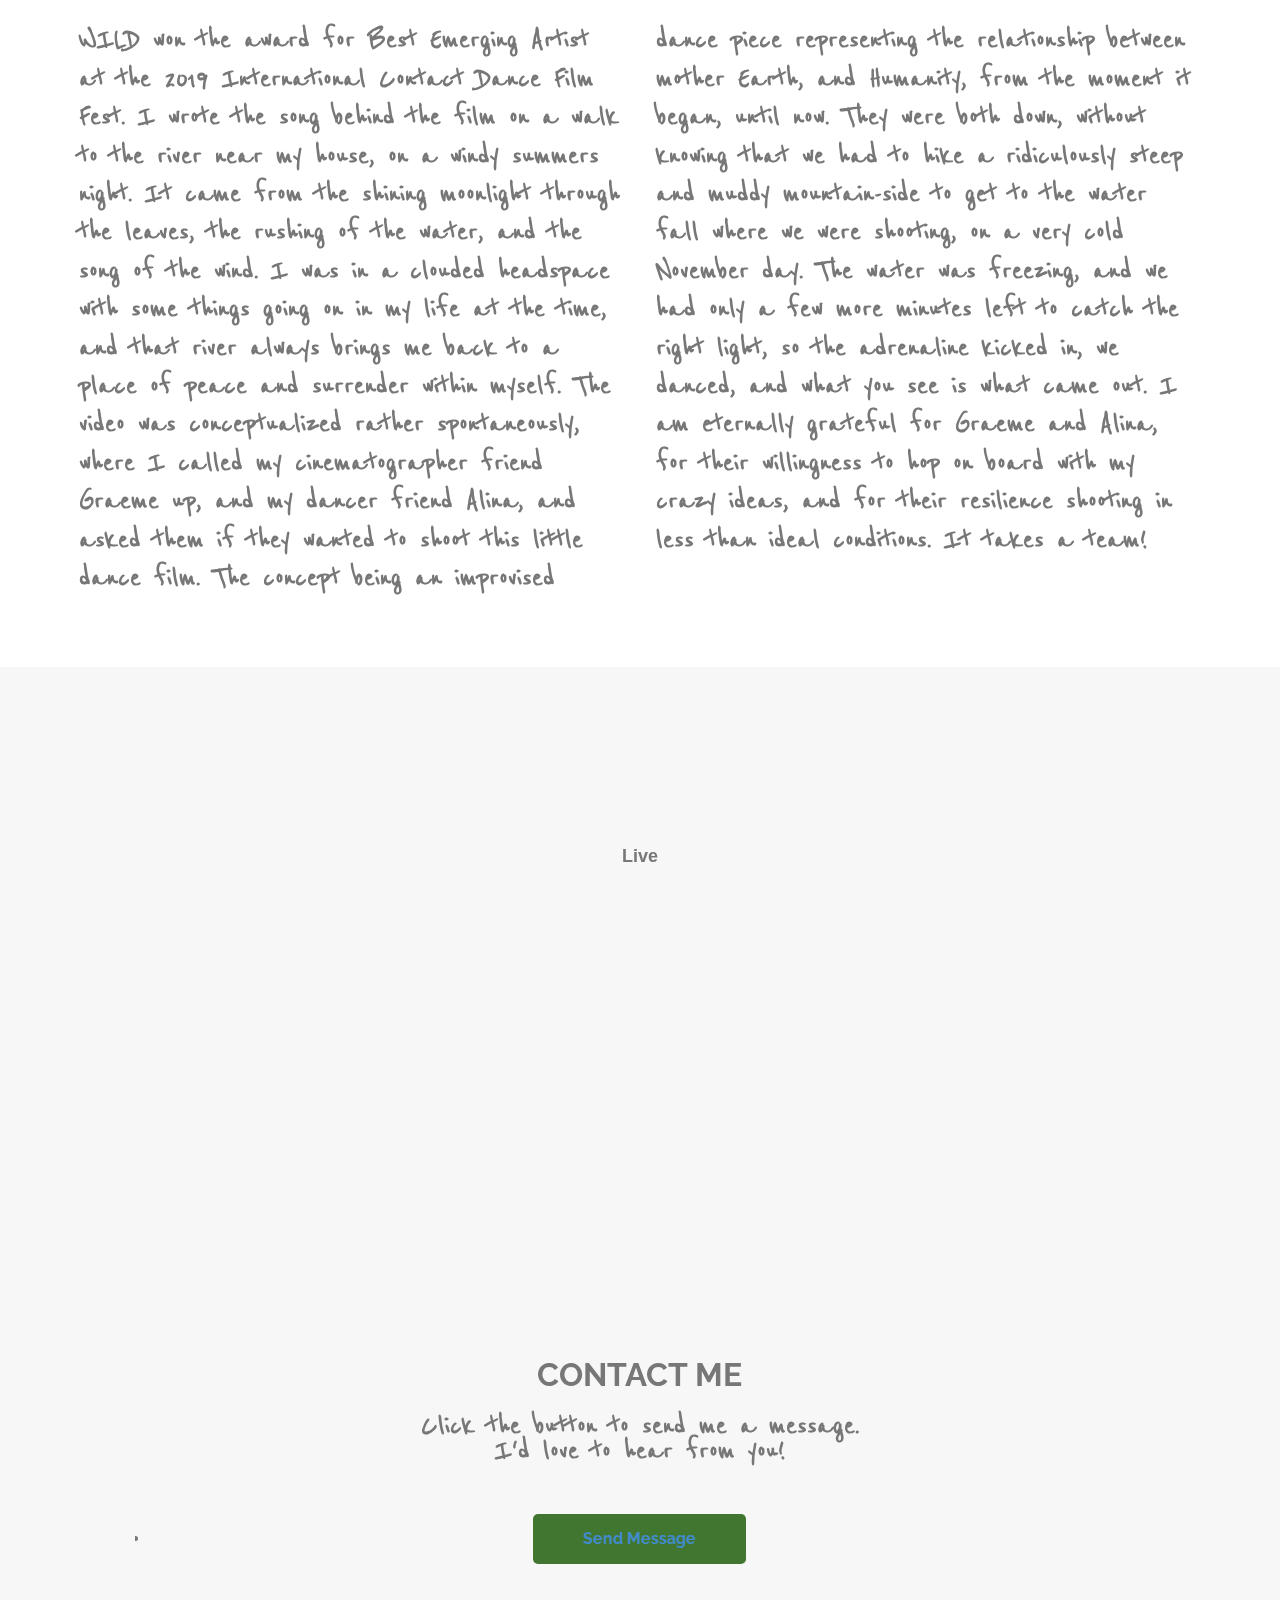
==== commit 9f0e9224: ".." ====
--- a/index.html
+++ b/index.html
@@ -243,7 +243,7 @@
             <section id="parallax1" class="section pad-top40 pad-bot40 mar-bot20" data-stellar-background-ratio="0.5">
                 <div class="container">
                     <div class="align-center">
-                        <h4 class="color-black pad-top50">Demo</h4>
+                        <h4 class="color-black pad-top50">Live</h4>
                         <p class="color-black"></p>
                         <iframe width="560" height="315" src="https://www.youtube.com/embed/NYLOkL-6I-o" frameborder="0" allow="accelerometer; autoplay; encrypted-media; gyroscope; picture-in-picture" allowfullscreen></iframe>
                 </div>
